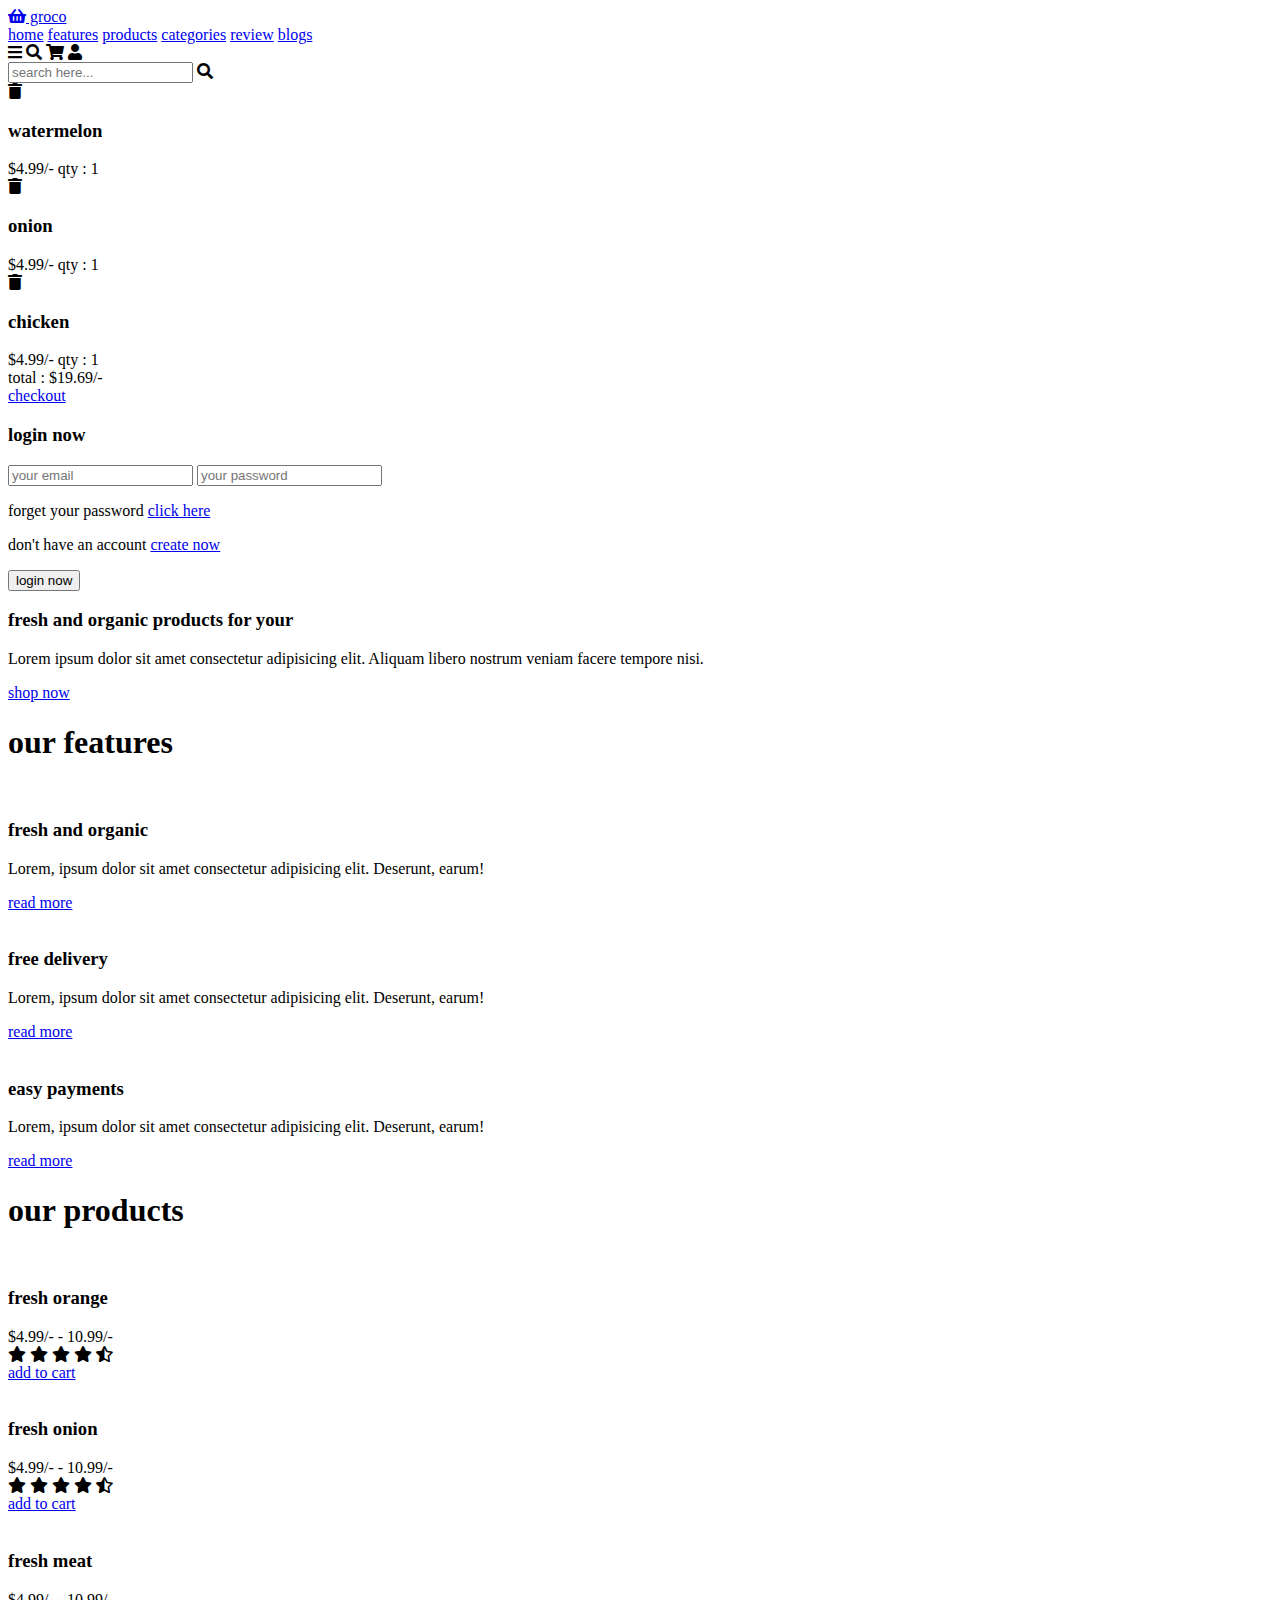
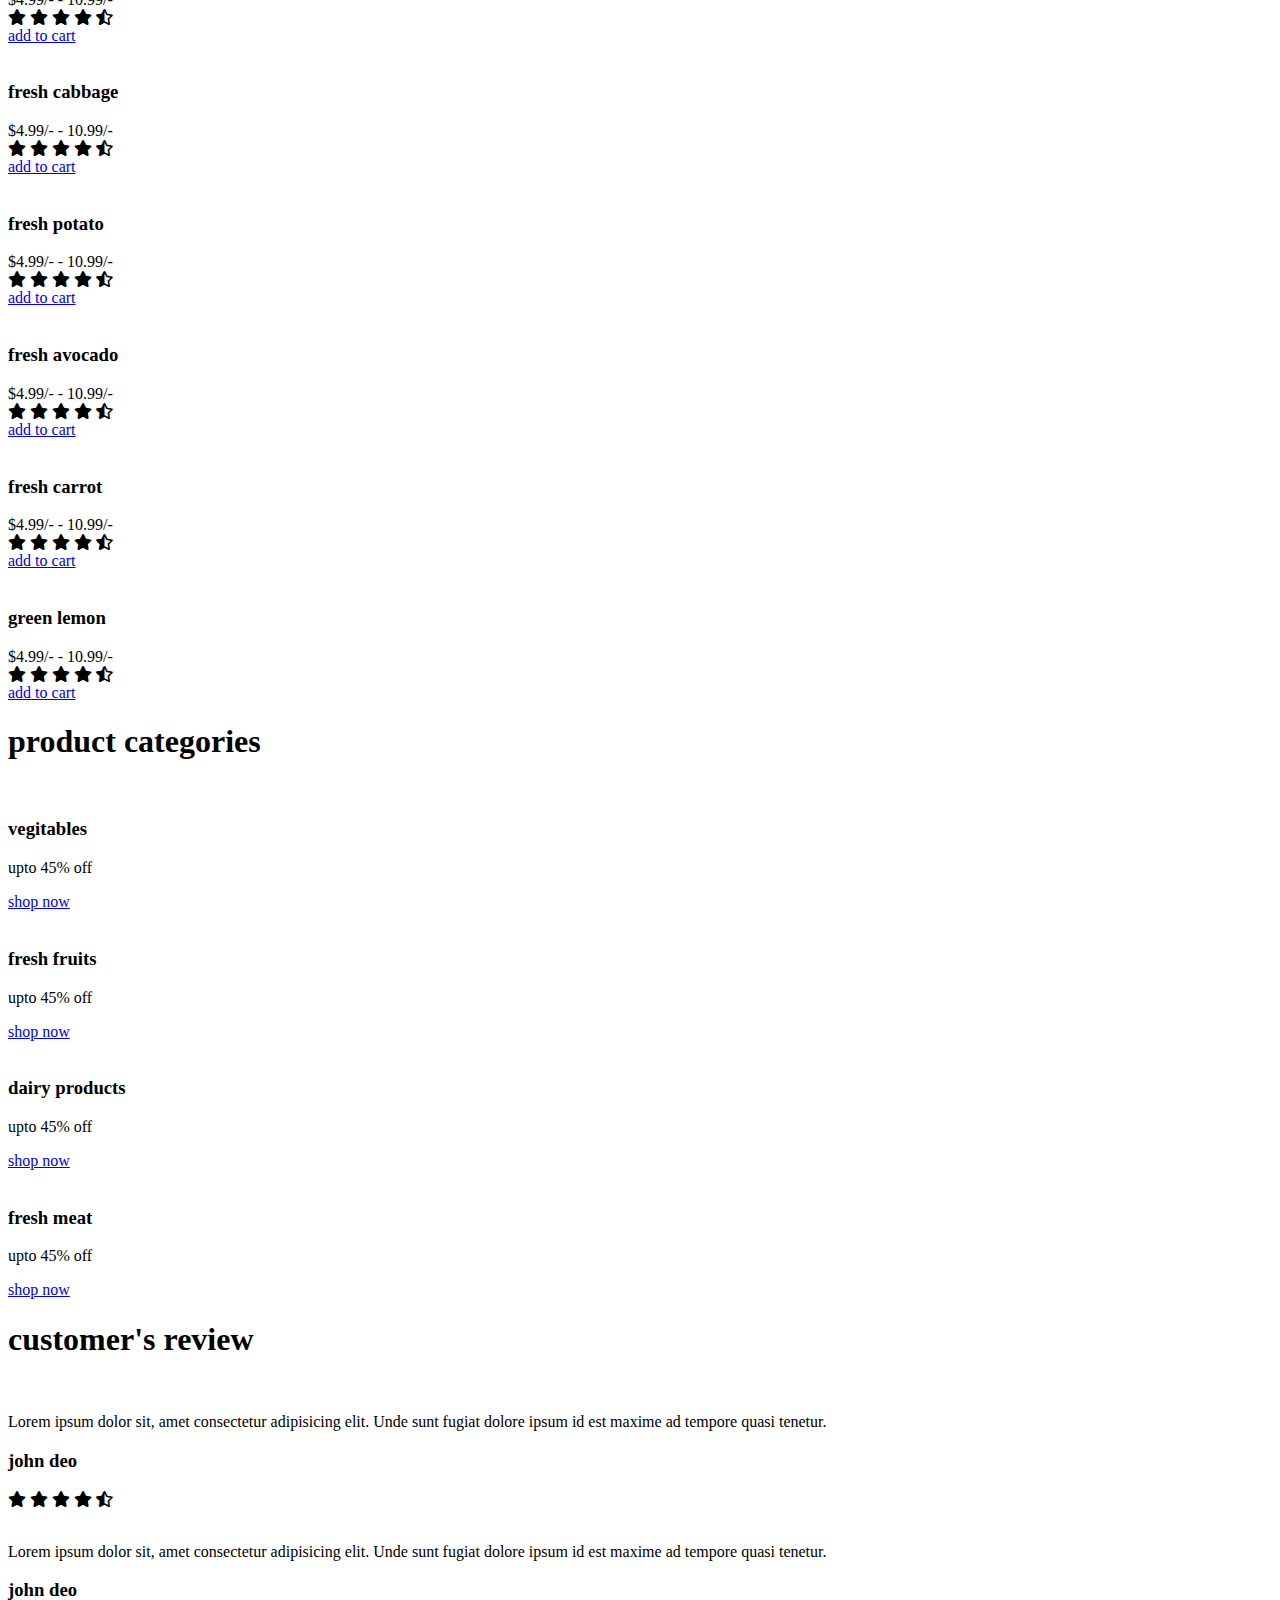
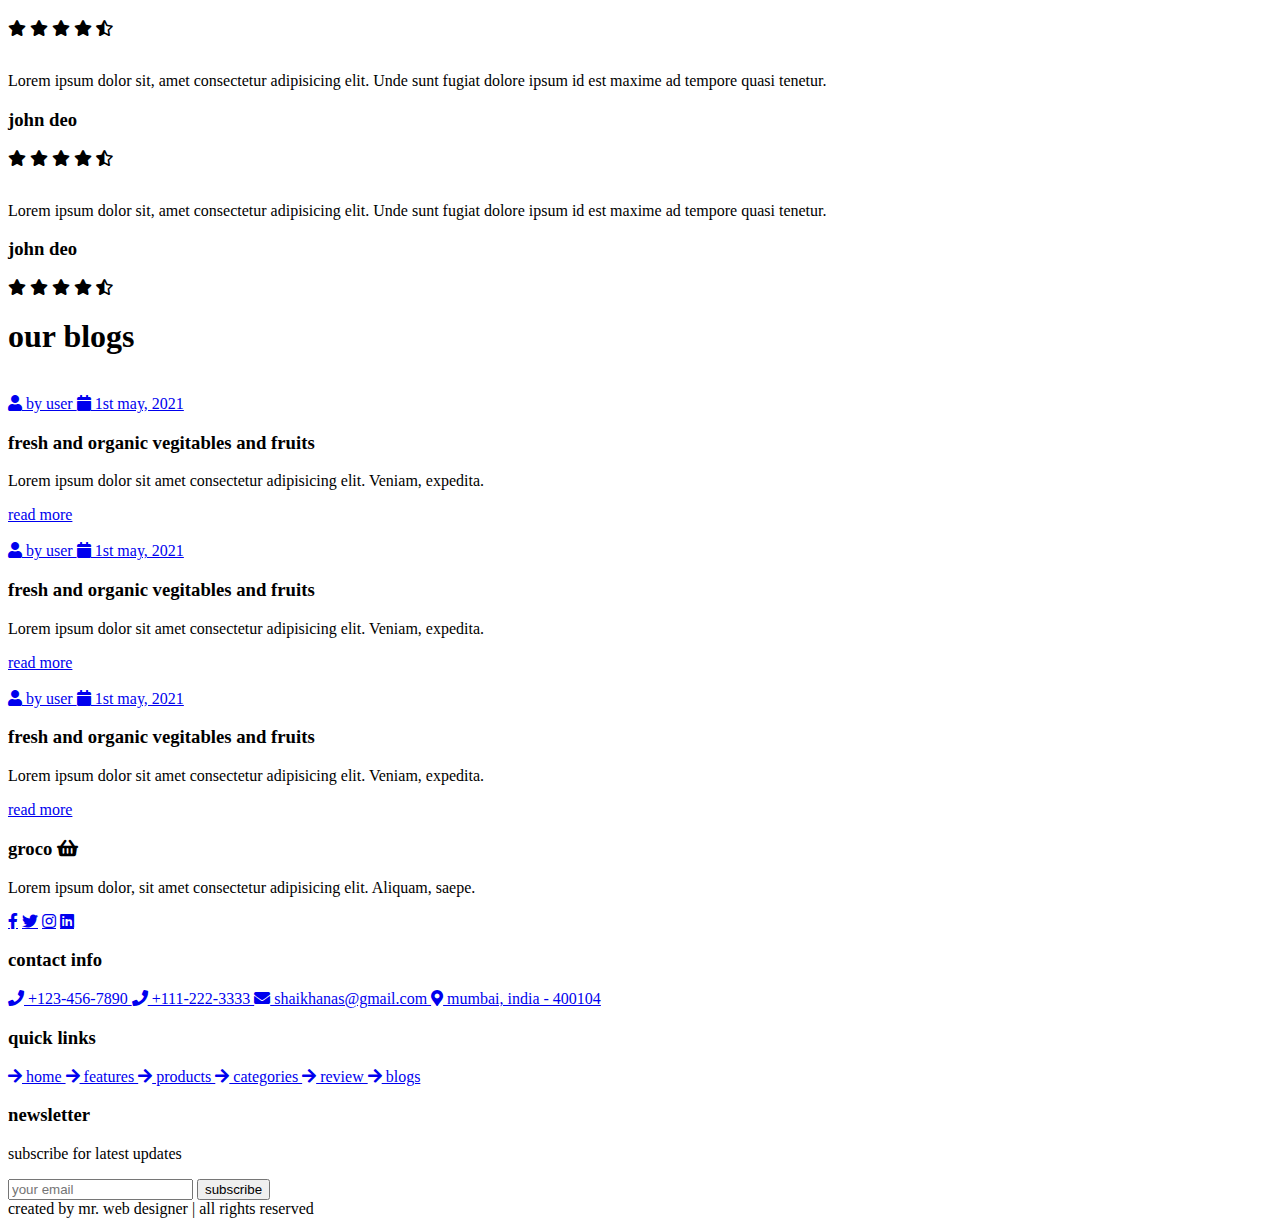
==== index1.html @ e9749a11 "Add files via upload" ====
<!DOCTYPE html>
<html lang="en">
<head>
    <meta charset="UTF-8">
    <meta http-equiv="X-UA-Compatible" content="IE=edge">
    <meta name="viewport" content="width=device-width, initial-scale=1.0">
    <title> Grocery Website Design </title>

    <link rel="stylesheet" href="https://unpkg.com/swiper@7/swiper-bundle.min.css" />

    <!-- font awesome cdn link  -->
    <link rel="stylesheet" href="https://cdnjs.cloudflare.com/ajax/libs/font-awesome/5.15.4/css/all.min.css">

    <!-- custom css file link  -->
    <link rel="stylesheet" href="css/style.css">

</head>
<body>
    
<!-- header section starts  -->

<header class="header">

    <a href="#" class="logo"> <i class="fas fa-shopping-basket"></i> groco </a>

    <nav class="navbar">
        <a href="#home">home</a>
        <a href="#features">features</a>
        <a href="#products">products</a>
        <a href="#categories">categories</a>
        <a href="#review">review</a>
        <a href="#blogs">blogs</a>
    </nav>

    <div class="icons">
        <div class="fas fa-bars" id="menu-btn"></div>
        <div class="fas fa-search" id="search-btn"></div>
        <div class="fas fa-shopping-cart" id="cart-btn"></div>
        <div class="fas fa-user" id="login-btn"></div>
    </div>

    <form action="" class="search-form">
        <input type="search" id="search-box" placeholder="search here...">
        <label for="search-box" class="fas fa-search"></label>
    </form>

    <div class="shopping-cart">
        <div class="box">
            <i class="fas fa-trash"></i>
            <img src="image/cart-img-1.png" alt="">
            <div class="content">
                <h3>watermelon</h3>
                <span class="price">$4.99/-</span>
                <span class="quantity">qty : 1</span>
            </div>
        </div>
        <div class="box">
            <i class="fas fa-trash"></i>
            <img src="image/cart-img-2.png" alt="">
            <div class="content">
                <h3>onion</h3>
                <span class="price">$4.99/-</span>
                <span class="quantity">qty : 1</span>
            </div>
        </div>
        <div class="box">
            <i class="fas fa-trash"></i>
            <img src="image/cart-img-3.png" alt="">
            <div class="content">
                <h3>chicken</h3>
                <span class="price">$4.99/-</span>
                <span class="quantity">qty : 1</span>
            </div>
        </div>
        <div class="total"> total : $19.69/- </div>
        <a href="#" class="btn">checkout</a>
    </div>

    <form action="" class="login-form">
        <h3>login now</h3>
        <input type="email" placeholder="your email" class="box">
        <input type="password" placeholder="your password" class="box">
        <p>forget your password <a href="#">click here</a></p>
        <p>don't have an account <a href="#">create now</a></p>
        <input type="submit" value="login now" class="btn">
    </form>

</header>

<!-- header section ends -->

<!-- home section starts  -->

<section class="home" id="home">

    <div class="content">
        <h3>fresh and <span>organic</span> products for your</h3>
        <p>Lorem ipsum dolor sit amet consectetur adipisicing elit. Aliquam libero nostrum veniam facere tempore nisi.</p>
        <a href="#" class="btn">shop now</a>
    </div>

</section>

<!-- home section ends -->

<!-- features section starts  -->

<section class="features" id="features">

    <h1 class="heading"> our <span>features</span> </h1>

    <div class="box-container">

        <div class="box">
            <img src="image/feature-img-1.png" alt="">
            <h3>fresh and organic</h3>
            <p>Lorem, ipsum dolor sit amet consectetur adipisicing elit. Deserunt, earum!</p>
            <a href="#" class="btn">read more</a>
        </div>

        <div class="box">
            <img src="image/feature-img-2.png" alt="">
            <h3>free delivery</h3>
            <p>Lorem, ipsum dolor sit amet consectetur adipisicing elit. Deserunt, earum!</p>
            <a href="#" class="btn">read more</a>
        </div>

        <div class="box">
            <img src="image/feature-img-3.png" alt="">
            <h3>easy payments</h3>
            <p>Lorem, ipsum dolor sit amet consectetur adipisicing elit. Deserunt, earum!</p>
            <a href="#" class="btn">read more</a>
        </div>

    </div>

</section>

<!-- features section ends -->

<!-- products section starts  -->

<section class="products" id="products">

    <h1 class="heading"> our <span>products</span> </h1>

    <div class="swiper product-slider">

        <div class="swiper-wrapper">

            <div class="swiper-slide box">
                <img src="image/product-1.png" alt="">
                <h3>fresh orange</h3>
                <div class="price"> $4.99/- - 10.99/- </div>
                <div class="stars">
                    <i class="fas fa-star"></i>
                    <i class="fas fa-star"></i>
                    <i class="fas fa-star"></i>
                    <i class="fas fa-star"></i>
                    <i class="fas fa-star-half-alt"></i>
                </div>
                <a href="#" class="btn">add to cart</a>
            </div>

            <div class="swiper-slide box">
                <img src="image/product-2.png" alt="">
                <h3>fresh onion</h3>
                <div class="price"> $4.99/- - 10.99/- </div>
                <div class="stars">
                    <i class="fas fa-star"></i>
                    <i class="fas fa-star"></i>
                    <i class="fas fa-star"></i>
                    <i class="fas fa-star"></i>
                    <i class="fas fa-star-half-alt"></i>
                </div>
                <a href="#" class="btn">add to cart</a>
            </div>

            <div class="swiper-slide box">
                <img src="image/product-3.png" alt="">
                <h3>fresh meat</h3>
                <div class="price"> $4.99/- - 10.99/- </div>
                <div class="stars">
                    <i class="fas fa-star"></i>
                    <i class="fas fa-star"></i>
                    <i class="fas fa-star"></i>
                    <i class="fas fa-star"></i>
                    <i class="fas fa-star-half-alt"></i>
                </div>
                <a href="#" class="btn">add to cart</a>
            </div>

            <div class="swiper-slide box">
                <img src="image/product-4.png" alt="">
                <h3>fresh cabbage</h3>
                <div class="price"> $4.99/- - 10.99/- </div>
                <div class="stars">
                    <i class="fas fa-star"></i>
                    <i class="fas fa-star"></i>
                    <i class="fas fa-star"></i>
                    <i class="fas fa-star"></i>
                    <i class="fas fa-star-half-alt"></i>
                </div>
                <a href="#" class="btn">add to cart</a>
            </div>

        </div>

    </div>

    <div class="swiper product-slider">

        <div class="swiper-wrapper">

            <div class="swiper-slide box">
                <img src="image/product-5.png" alt="">
                <h3>fresh potato</h3>
                <div class="price"> $4.99/- - 10.99/- </div>
                <div class="stars">
                    <i class="fas fa-star"></i>
                    <i class="fas fa-star"></i>
                    <i class="fas fa-star"></i>
                    <i class="fas fa-star"></i>
                    <i class="fas fa-star-half-alt"></i>
                </div>
                <a href="#" class="btn">add to cart</a>
            </div>

            <div class="swiper-slide box">
                <img src="image/product-6.png" alt="">
                <h3>fresh avocado</h3>
                <div class="price"> $4.99/- - 10.99/- </div>
                <div class="stars">
                    <i class="fas fa-star"></i>
                    <i class="fas fa-star"></i>
                    <i class="fas fa-star"></i>
                    <i class="fas fa-star"></i>
                    <i class="fas fa-star-half-alt"></i>
                </div>
                <a href="#" class="btn">add to cart</a>
            </div>

            <div class="swiper-slide box">
                <img src="image/product-7.png" alt="">
                <h3>fresh carrot</h3>
                <div class="price"> $4.99/- - 10.99/- </div>
                <div class="stars">
                    <i class="fas fa-star"></i>
                    <i class="fas fa-star"></i>
                    <i class="fas fa-star"></i>
                    <i class="fas fa-star"></i>
                    <i class="fas fa-star-half-alt"></i>
                </div>
                <a href="#" class="btn">add to cart</a>
            </div>

            <div class="swiper-slide box">
                <img src="image/product-8.png" alt="">
                <h3>green lemon</h3>
                <div class="price"> $4.99/- - 10.99/- </div>
                <div class="stars">
                    <i class="fas fa-star"></i>
                    <i class="fas fa-star"></i>
                    <i class="fas fa-star"></i>
                    <i class="fas fa-star"></i>
                    <i class="fas fa-star-half-alt"></i>
                </div>
                <a href="#" class="btn">add to cart</a>
            </div>

        </div>

    </div>


</section>

<!-- products section ends -->

<!-- categories section starts  -->

<section class="categories" id="categories">

    <h1 class="heading"> product <span>categories</span> </h1>

    <div class="box-container">

        <div class="box">
            <img src="image/cat-1.png" alt="">
            <h3>vegitables</h3>
            <p>upto 45% off</p>
            <a href="#" class="btn">shop now</a>
        </div>

        <div class="box">
            <img src="image/cat-2.png" alt="">
            <h3>fresh fruits</h3>
            <p>upto 45% off</p>
            <a href="#" class="btn">shop now</a>
        </div>

        <div class="box">
            <img src="image/cat-3.png" alt="">
            <h3>dairy products</h3>
            <p>upto 45% off</p>
            <a href="#" class="btn">shop now</a>
        </div>

        <div class="box">
            <img src="image/cat-4.png" alt="">
            <h3>fresh meat</h3>
            <p>upto 45% off</p>
            <a href="#" class="btn">shop now</a>
        </div>

    </div>

</section>

<!-- categories section ends -->

<!-- review section starts  -->

<section class="review" id="review">

    <h1 class="heading"> customer's <span>review</span> </h1>

    <div class="swiper review-slider">

        <div class="swiper-wrapper">

            <div class="swiper-slide box">
                <img src="image/pic-1.png" alt="">
                <p>Lorem ipsum dolor sit, amet consectetur adipisicing elit. Unde sunt fugiat dolore ipsum id est maxime ad tempore quasi tenetur.</p>
                <h3>john deo</h3>
                <div class="stars">
                    <i class="fas fa-star"></i>
                    <i class="fas fa-star"></i>
                    <i class="fas fa-star"></i>
                    <i class="fas fa-star"></i>
                    <i class="fas fa-star-half-alt"></i>
                </div>
            </div>

            <div class="swiper-slide box">
                <img src="image/pic-2.png" alt="">
                <p>Lorem ipsum dolor sit, amet consectetur adipisicing elit. Unde sunt fugiat dolore ipsum id est maxime ad tempore quasi tenetur.</p>
                <h3>john deo</h3>
                <div class="stars">
                    <i class="fas fa-star"></i>
                    <i class="fas fa-star"></i>
                    <i class="fas fa-star"></i>
                    <i class="fas fa-star"></i>
                    <i class="fas fa-star-half-alt"></i>
                </div>
            </div>

            <div class="swiper-slide box">
                <img src="image/pic-3.png" alt="">
                <p>Lorem ipsum dolor sit, amet consectetur adipisicing elit. Unde sunt fugiat dolore ipsum id est maxime ad tempore quasi tenetur.</p>
                <h3>john deo</h3>
                <div class="stars">
                    <i class="fas fa-star"></i>
                    <i class="fas fa-star"></i>
                    <i class="fas fa-star"></i>
                    <i class="fas fa-star"></i>
                    <i class="fas fa-star-half-alt"></i>
                </div>
            </div>

            <div class="swiper-slide box">
                <img src="image/pic-4.png" alt="">
                <p>Lorem ipsum dolor sit, amet consectetur adipisicing elit. Unde sunt fugiat dolore ipsum id est maxime ad tempore quasi tenetur.</p>
                <h3>john deo</h3>
                <div class="stars">
                    <i class="fas fa-star"></i>
                    <i class="fas fa-star"></i>
                    <i class="fas fa-star"></i>
                    <i class="fas fa-star"></i>
                    <i class="fas fa-star-half-alt"></i>
                </div>
            </div>

        </div>

    </div>

</section>

<!-- review section ends -->

<!-- blogs section starts  -->

<section class="blogs" id="blogs">

    <h1 class="heading"> our <span>blogs</span> </h1>

    <div class="box-container">

        <div class="box">
            <img src="image/blog-1.jpg" alt="">
            <div class="content">
                <div class="icons">
                    <a href="#"> <i class="fas fa-user"></i> by user </a>
                    <a href="#"> <i class="fas fa-calendar"></i> 1st may, 2021 </a>
                </div>
                <h3>fresh and organic vegitables and fruits</h3>
                <p>Lorem ipsum dolor sit amet consectetur adipisicing elit. Veniam, expedita.</p>
                <a href="#" class="btn">read more</a>
            </div>
        </div>

        <div class="box">
            <img src="image/blog-2.jpg" alt="">
            <div class="content">
                <div class="icons">
                    <a href="#"> <i class="fas fa-user"></i> by user </a>
                    <a href="#"> <i class="fas fa-calendar"></i> 1st may, 2021 </a>
                </div>
                <h3>fresh and organic vegitables and fruits</h3>
                <p>Lorem ipsum dolor sit amet consectetur adipisicing elit. Veniam, expedita.</p>
                <a href="#" class="btn">read more</a>
            </div>
        </div>

        <div class="box">
            <img src="image/blog-3.jpg" alt="">
            <div class="content">
                <div class="icons">
                    <a href="#"> <i class="fas fa-user"></i> by user </a>
                    <a href="#"> <i class="fas fa-calendar"></i> 1st may, 2021 </a>
                </div>
                <h3>fresh and organic vegitables and fruits</h3>
                <p>Lorem ipsum dolor sit amet consectetur adipisicing elit. Veniam, expedita.</p>
                <a href="#" class="btn">read more</a>
            </div>
        </div>

    </div>

</section>

<!-- blogs section ends -->

<!-- footer section starts  -->

<section class="footer">

    <div class="box-container">

        <div class="box">
            <h3> groco <i class="fas fa-shopping-basket"></i> </h3>
            <p>Lorem ipsum dolor, sit amet consectetur adipisicing elit. Aliquam, saepe.</p>
            <div class="share">
                <a href="#" class="fab fa-facebook-f"></a>
                <a href="#" class="fab fa-twitter"></a>
                <a href="#" class="fab fa-instagram"></a>
                <a href="#" class="fab fa-linkedin"></a>
            </div>
        </div>

        <div class="box">
            <h3>contact info</h3>
            <a href="#" class="links"> <i class="fas fa-phone"></i> +123-456-7890 </a>
            <a href="#" class="links"> <i class="fas fa-phone"></i> +111-222-3333 </a>
            <a href="#" class="links"> <i class="fas fa-envelope"></i> shaikhanas@gmail.com </a>
            <a href="#" class="links"> <i class="fas fa-map-marker-alt"></i> mumbai, india - 400104 </a>
        </div>

        <div class="box">
            <h3>quick links</h3>
            <a href="#" class="links"> <i class="fas fa-arrow-right"></i> home </a>
            <a href="#" class="links"> <i class="fas fa-arrow-right"></i> features </a>
            <a href="#" class="links"> <i class="fas fa-arrow-right"></i> products </a>
            <a href="#" class="links"> <i class="fas fa-arrow-right"></i> categories </a>
            <a href="#" class="links"> <i class="fas fa-arrow-right"></i> review </a>
            <a href="#" class="links"> <i class="fas fa-arrow-right"></i> blogs </a>
        </div>

        <div class="box">
            <h3>newsletter</h3>
            <p>subscribe for latest updates</p>
            <input type="email" placeholder="your email" class="email">
            <input type="submit" value="subscribe" class="btn">
            <img src="image/payment.png" class="payment-img" alt="">
        </div>

    </div>

    <div class="credit"> created by <span> mr. web designer </span> | all rights reserved </div>

</section>

<!-- footer section ends -->















<script src="https://unpkg.com/swiper@7/swiper-bundle.min.js"></script>

<!-- custom js file link  -->
<script src="js/script.js"></script>

</body>
</html>
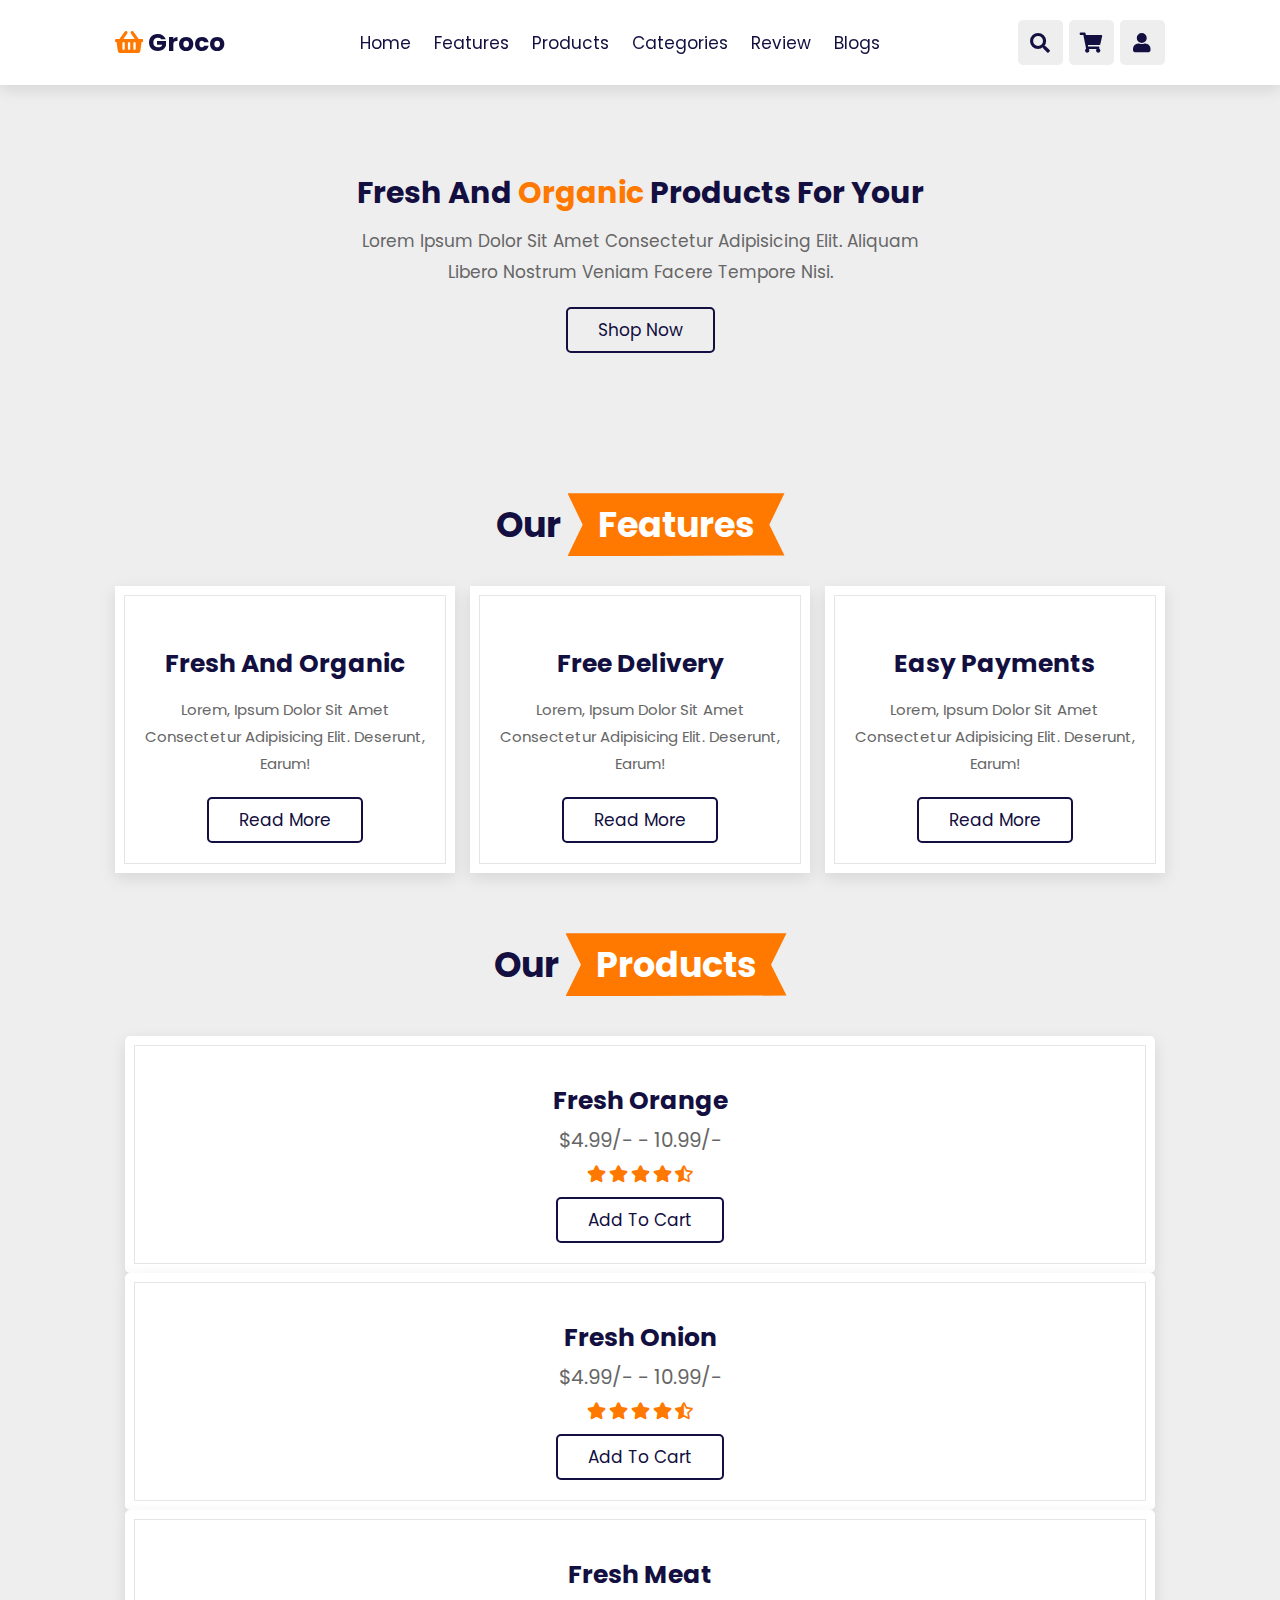
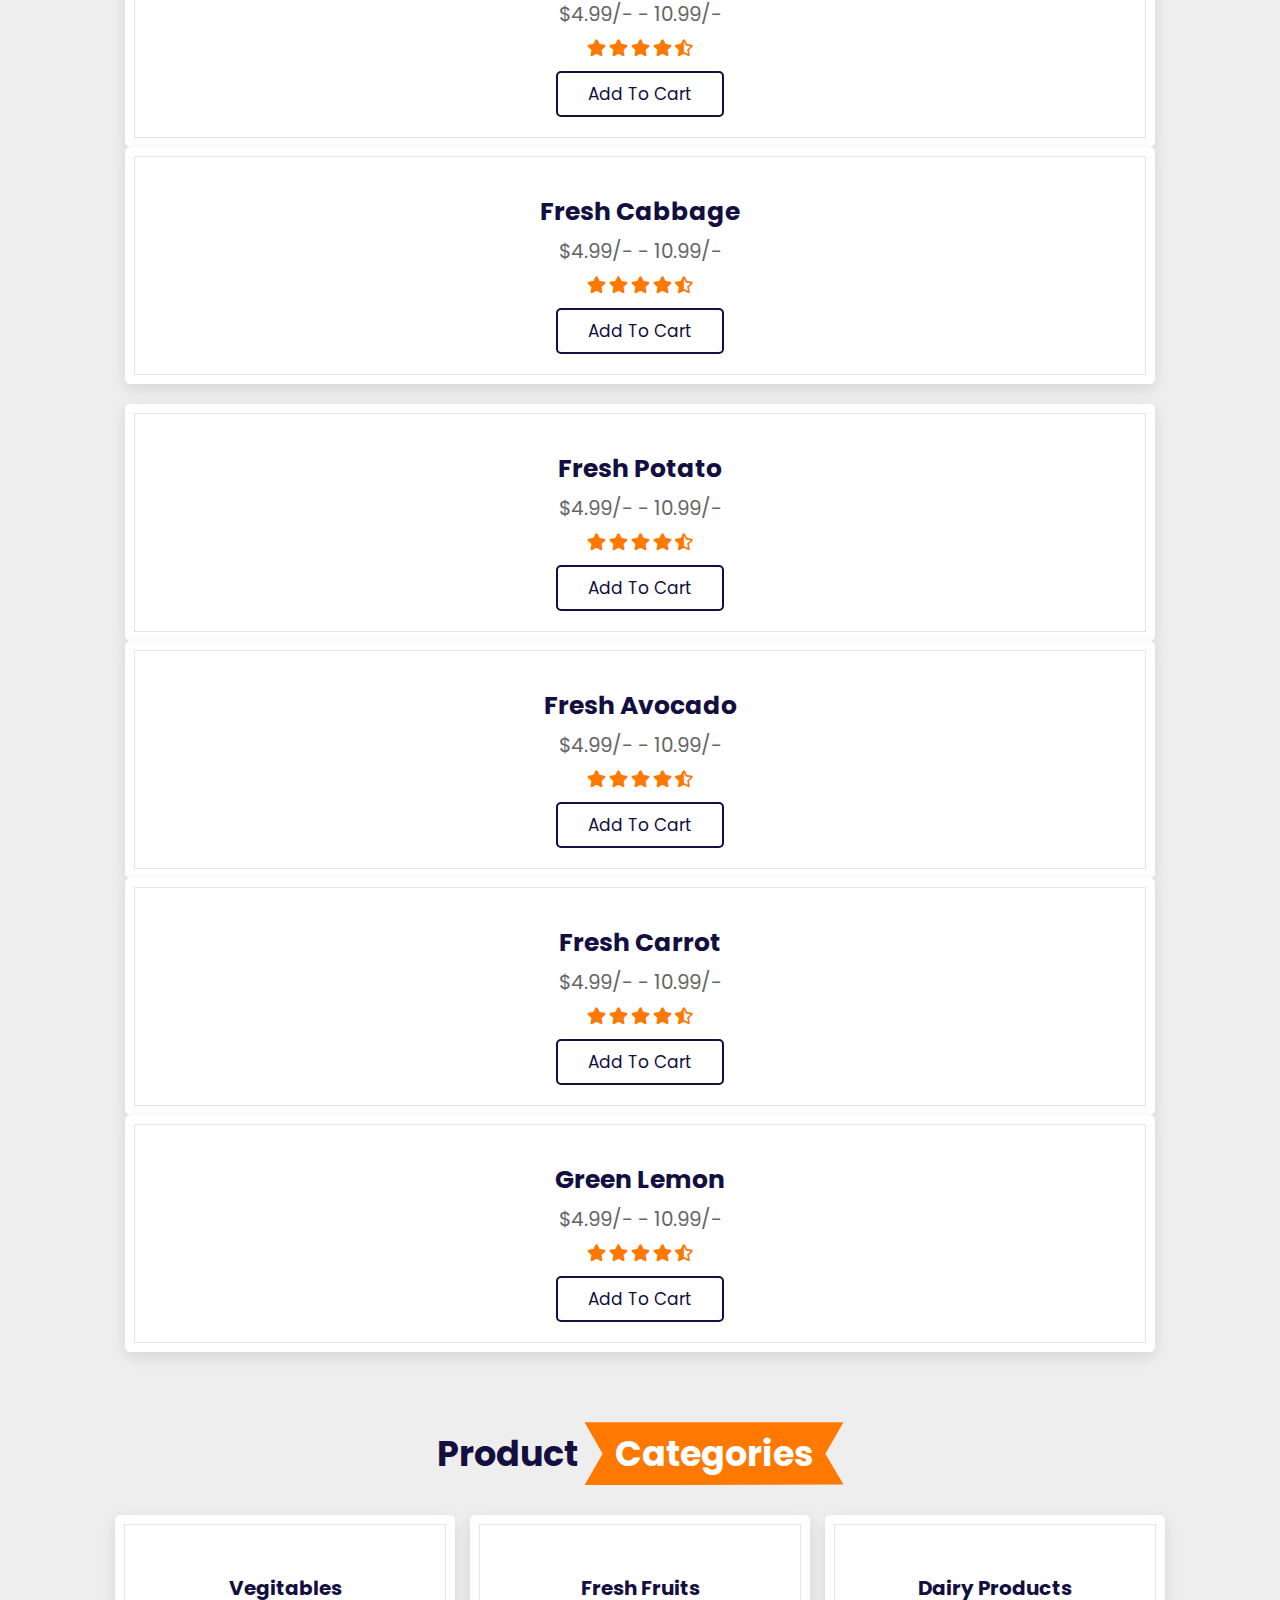
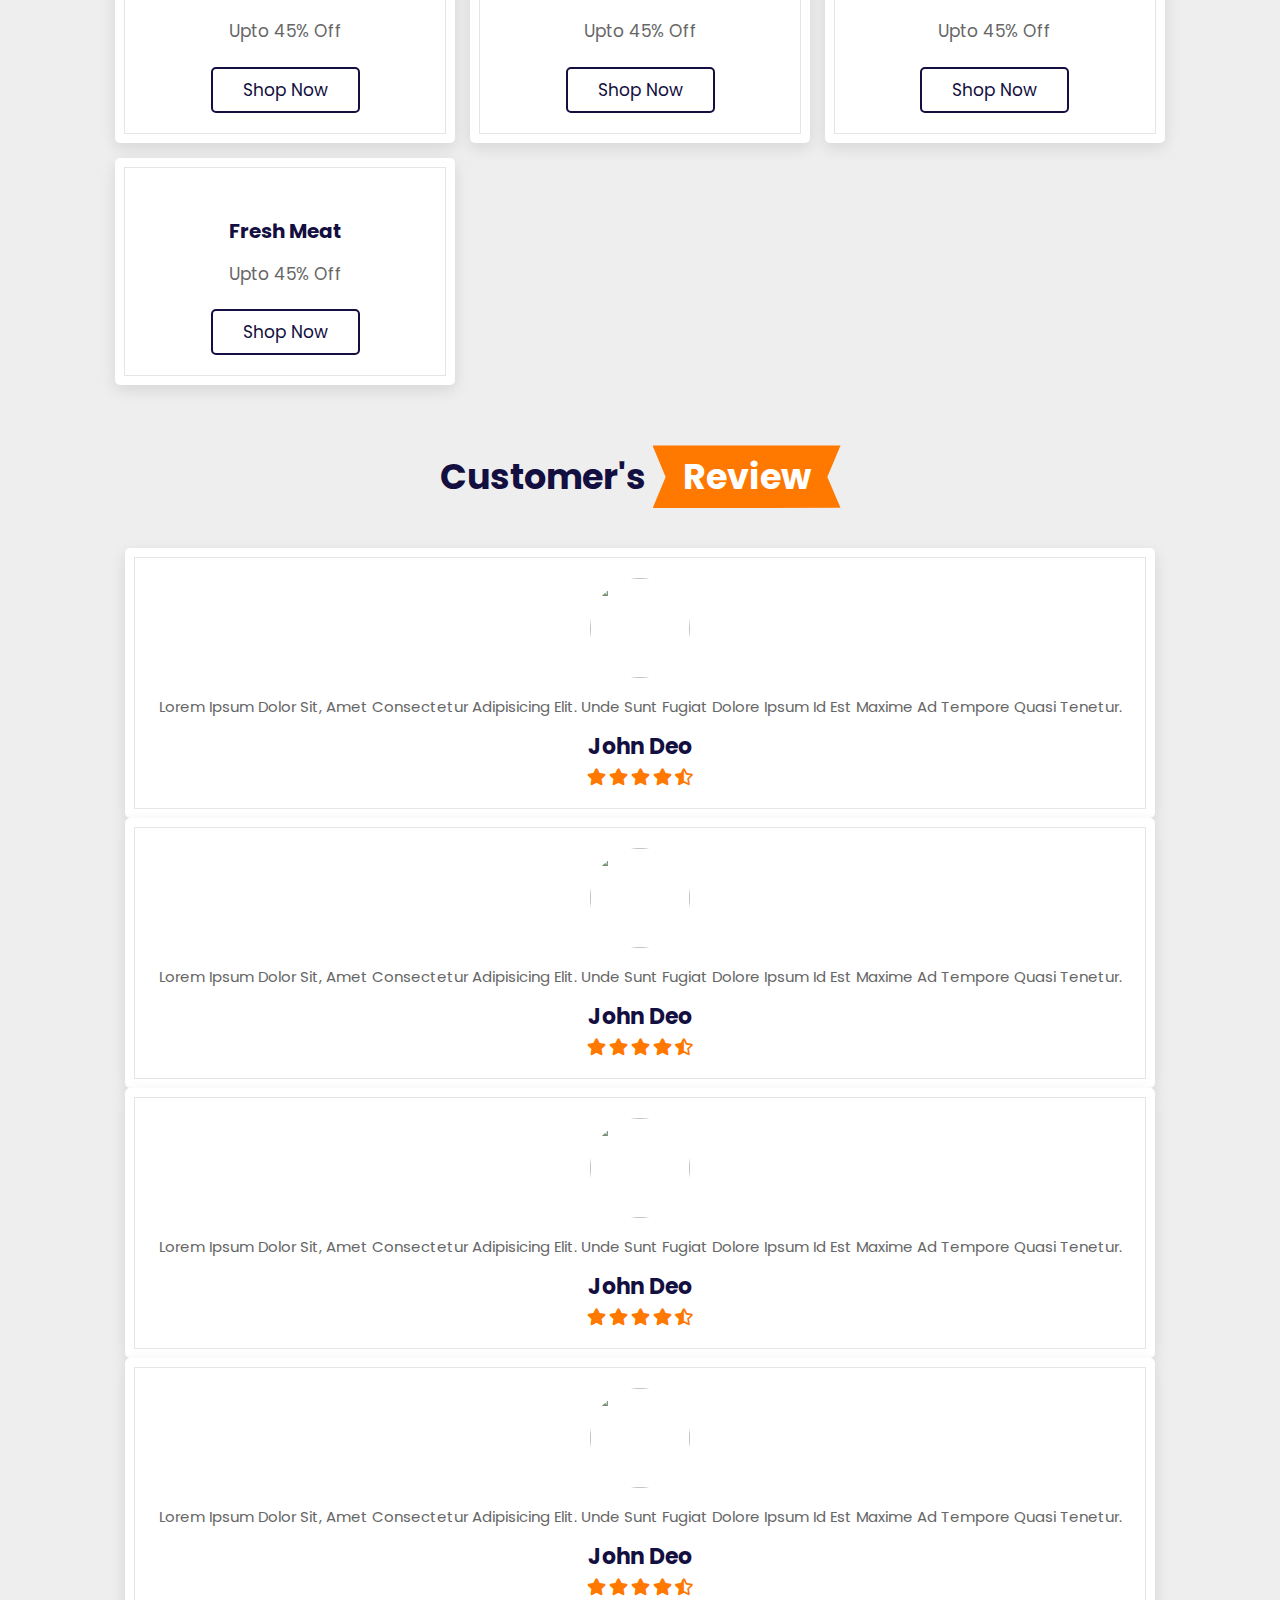
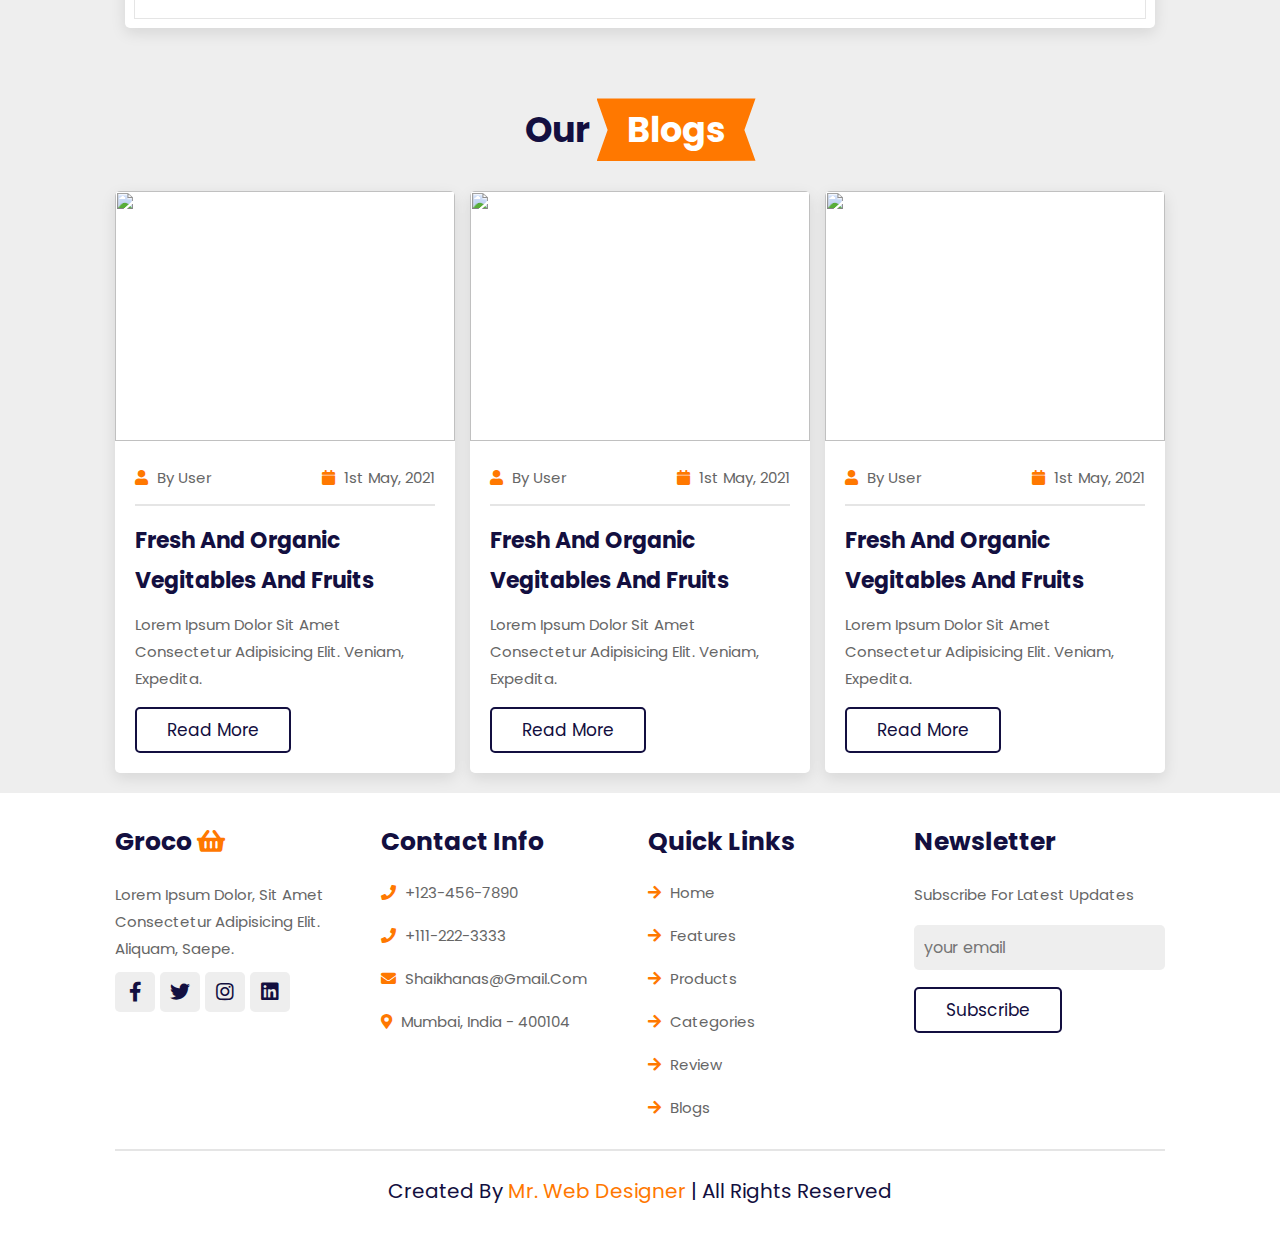
==== commit 8a170b3b: "Update index1.html" ====
--- a/index1.html
+++ b/index1.html
@@ -12,7 +12,7 @@
     <link rel="stylesheet" href="https://cdnjs.cloudflare.com/ajax/libs/font-awesome/5.15.4/css/all.min.css">
 
     <!-- custom css file link  -->
-    <link rel="stylesheet" href="css/style.css">
+    <link rel="stylesheet" href="style.css">
 
 </head>
 <body>
@@ -510,7 +510,7 @@
 <script src="https://unpkg.com/swiper@7/swiper-bundle.min.js"></script>
 
 <!-- custom js file link  -->
-<script src="js/script.js"></script>
+<script src="script.js"></script>
 
 </body>
-</html>+</html>
--- a/style.css
+++ b/style.css
@@ -0,0 +1,705 @@
+@import url('https://fonts.googleapis.com/css2?family=Poppins:wght@100;300;400;500;600&display=swap');
+
+:root{
+    --orange:#ff7800;
+    --black:#130f40;
+    --light-color:#666;
+    --box-shadow:0 .5rem 1.5rem rgba(0,0,0,.1);
+    --border:.2rem solid rgba(0,0,0,.1);
+    --outline:.1rem solid rgba(0,0,0,.1);
+    --outline-hover:.2rem solid var(--black);
+}
+
+*{
+    font-family: 'Poppins', sans-serif;
+    margin:0; padding:0;
+    box-sizing: border-box;
+    outline: none; border:none;
+    text-decoration: none;
+    text-transform: capitalize;
+    transition: all .2s linear;
+}
+
+html{
+    font-size: 62.5%;
+    overflow-x: hidden;
+    scroll-behavior: smooth;
+    scroll-padding-top: 7rem;
+}
+
+body{
+    background:#eee;
+}
+
+section{
+    padding:2rem 9%;
+}
+
+.heading{
+    text-align: center;
+    padding:2rem 0;
+    padding-bottom: 3rem;
+    font-size: 3.5rem;
+    color:var(--black);
+}
+
+.heading span{
+    background: var(--orange);
+    color:#fff;
+    display: inline-block;
+    padding:.5rem 3rem;
+    clip-path: polygon(100% 0, 93% 50%, 100% 99%, 0% 100%, 7% 50%, 0% 0%);
+}
+
+.btn{
+    margin-top: 1rem;
+    display: inline-block;
+    padding:.8rem 3rem;
+    font-size: 1.7rem;
+    border-radius: .5rem;
+    border:.2rem solid var(--black);
+    color:var(--black);
+    cursor: pointer;
+    background: none;
+}
+
+.btn:hover{
+    background: var(--orange);
+    color:#fff;
+}
+
+.header{
+    position: fixed;
+    top:0; left:0; right: 0;
+    z-index: 1000;
+    display: flex;
+    align-items: center;
+    justify-content: space-between;
+    padding:2rem 9%;
+    background:#fff;
+    box-shadow: var(--box-shadow);
+}
+
+.header .logo{
+    font-size: 2.5rem;
+    font-weight: bolder;
+    color:var(--black);
+}
+
+.header .logo i{
+    color:var(--orange);
+}
+
+.header .navbar a{
+    font-size: 1.7rem;
+    margin:0 1rem;
+    color:var(--black);
+}
+
+.header .navbar a:hover{
+    color:var(--orange);
+}
+
+.header .icons div{
+    height: 4.5rem;
+    width: 4.5rem;
+    line-height: 4.5rem;
+    border-radius: .5rem;
+    background: #eee;
+    color:var(--black);
+    font-size: 2rem;
+    margin-left: .3rem;
+    cursor: pointer;
+    text-align: center;
+}
+
+.header .icons div:hover{
+    background: var(--orange);
+    color:#fff;
+}
+
+#menu-btn{
+    display: none;
+}
+
+.header .search-form{
+    position: absolute;
+    top:110%; right:-110%;
+    width: 50rem;
+    height:5rem;
+    background: #fff;
+    border-radius: .5rem;
+    overflow: hidden;
+    display: flex;
+    align-items: center;
+    box-shadow: var(--box-shadow);
+}
+
+.header .search-form.active{
+    right:2rem;
+    transition: .4s linear;
+}
+
+.header .search-form input{
+    height:100%;
+    width:100%;
+    background: none;
+    text-transform: none;
+    font-size: 1.6rem;
+    color:var(--black);
+    padding:0 1.5rem;
+}
+
+.header .search-form label{
+    font-size: 2.2rem;
+    padding-right: 1.5rem;
+    color:var(--black);
+    cursor: pointer;
+}
+
+.header .search-form label:hover{
+    color:var(--orange);
+}
+
+.header .shopping-cart{
+    position: absolute;
+    top:110%; right:-110%;
+    padding:1rem;
+    border-radius: .5rem;
+    box-shadow: var(--box-shadow);
+    width:35rem;
+    background: #fff;
+}
+
+.header .shopping-cart.active{
+    right:2rem;
+    transition: .4s linear;
+}
+
+.header .shopping-cart .box{
+    display: flex;
+    align-items: center;
+    gap:1rem;
+    position: relative;
+    margin:1rem 0;
+}
+
+.header .shopping-cart .box img{
+    height:10rem;
+}
+
+.header .shopping-cart .box .fa-trash{
+    font-size: 2rem;
+    position: absolute;
+    top:50%; right:2rem;
+    cursor: pointer;
+    color:var(--light-color);
+    transform: translateY(-50%);
+}
+
+.header .shopping-cart .box .fa-trash:hover{
+    color:var(--orange);
+}
+
+.header .shopping-cart .box .content h3{
+    color:var(--black);
+    font-size: 1.7rem;
+    padding-bottom: 1rem;
+}
+
+.header .shopping-cart .box .content span{
+    color:var(--light-color);
+    font-size: 1.6rem;
+}
+
+.header .shopping-cart .box .content .quantity{
+    padding-left: 1rem;
+}
+
+.header .shopping-cart .total{
+    font-size: 2.5rem;
+    padding:1rem 0;
+    text-align: center;
+    color:var(--black);
+}
+
+.header .shopping-cart .btn{
+    display: block;
+    text-align: center;
+    margin:1rem;
+}
+
+.header .login-form{
+    position: absolute;
+    top:110%; right:-110%;
+    width:35rem;
+    box-shadow: var(--box-shadow);
+    padding:2rem;
+    border-radius: .5rem;
+    background: #fff;
+    text-align: center;
+}
+
+.header .login-form.active{
+    right:2rem;
+    transition: .4s linear;
+}
+
+.header .login-form h3{
+    font-size: 2.5rem;
+    text-transform: uppercase;
+    color: var(--black);
+}
+
+.header .login-form .box{
+    width: 100%;
+    margin:.7rem 0;
+    background:#eee;
+    border-radius: .5rem;
+    padding:1rem;
+    font-size: 1.6rem;
+    color:var(--black);
+    text-transform: none;
+}
+
+.header .login-form p{
+    font-size: 1.4rem;
+    padding:.5rem 0;
+    color:var(--light-color);
+}
+
+.header .login-form p a{
+    color:var(--orange);
+    text-decoration: underline;
+}
+
+.home{
+    display: flex;
+    align-items: center;
+    justify-content: center;
+    background: url(../image/banner-bg.webp) no-repeat;
+    background-position: center;
+    background-size: cover;
+    padding-top: 17rem;
+    padding-bottom: 10rem;
+}
+
+.home .content{
+    text-align: center;
+    width:60rem;
+}
+
+.home .content h3{
+    color:var(--black);
+    font-size: 3rem;
+}
+
+.home .content h3 span{
+    color:var(--orange);
+}
+
+.home .content p{
+    color:var(--light-color);
+    font-size: 1.7rem;
+    padding:1rem 0;
+    line-height: 1.8;
+}
+
+.features .box-container{
+    display: grid;
+    grid-template-columns: repeat(auto-fit, minmax(30rem, 1fr));
+    gap:1.5rem;
+}
+
+.features .box-container .box{
+    padding:3rem 2rem;
+    background: #fff;
+    outline: var(--outline);
+    outline-offset: -1rem;
+    text-align: center;
+    box-shadow: var(--box-shadow);
+}
+
+.features .box-container .box:hover{
+    outline: var(--outline-hover);
+    outline-offset: 0rem;
+}
+
+.features .box-container .box img{
+    margin:1rem 0;
+    height: 15rem;
+}
+
+.features .box-container .box h3{
+    font-size: 2.5rem;
+    line-height: 1.8;
+    color:var(--black);
+}
+
+.features .box-container .box p{
+    font-size: 1.5rem;
+    line-height: 1.8;
+    color:var(--light-color);
+    padding:1rem 0;
+}
+
+.products .product-slider{
+    padding:1rem;
+}
+
+.products .product-slider:first-child{
+    margin-bottom: 2rem;
+}
+
+.products .product-slider .box{
+    background: #fff;
+    border-radius: .5rem;
+    text-align: center;
+    padding:3rem 2rem;
+    outline-offset: -1rem;
+    outline: var(--outline);
+    box-shadow: var(--box-shadow);
+    transition: .2s linear;
+}
+
+.products .product-slider .box:hover{
+    outline-offset: 0rem;
+    outline: var(--outline-hover);
+}
+
+.products .product-slider .box img{
+    height:20rem;
+}
+
+.products .product-slider .box h3{
+    font-size: 2.5rem;
+    color:var(--black);
+}
+
+.products .product-slider .box .price{
+    font-size: 2rem;
+    color:var(--light-color);
+    padding:.5rem 0;
+}
+
+.products .product-slider .box .stars i{
+    font-size: 1.7rem;
+    color:var(--orange);
+    padding:.5rem 0;
+}
+
+.categories .box-container{
+    display: grid;
+    grid-template-columns: repeat(auto-fit, minmax(26rem, 1fr));
+    gap:1.5rem;
+}
+
+.categories .box-container .box{
+    padding:3rem 2rem;
+    border-radius: .5rem;
+    background:#fff;
+    box-shadow: var(--box-shadow);
+    outline:var(--outline);
+    outline-offset: -1rem;
+    text-align: center;
+}
+
+.categories .box-container .box:hover{
+    outline:var(--outline-hover);
+    outline-offset: 0rem;
+}
+
+.categories .box-container .box img{
+    margin:1rem 0;
+    height:15rem;
+}
+
+.categories .box-container .box h3{
+   font-size: 2rem;
+   color:var(--black);
+   line-height: 1.8;
+}
+
+.categories .box-container .box p{
+    font-size: 1.7rem;
+    color:var(--light-color);
+    line-height: 1.8;
+    padding:1rem 0;
+}
+
+.review .review-slider{
+    padding:1rem;
+}
+
+.review .review-slider .box{
+    background: #fff;
+    border-radius: .5rem;
+    text-align: center;
+    padding:3rem 2rem;
+    outline-offset: -1rem;
+    outline: var(--outline);
+    box-shadow: var(--box-shadow);
+    transition: .2s linear;
+}
+
+.review .review-slider .box:hover{
+    outline:var(--outline-hover);
+    outline-offset: 0rem;
+}
+
+.review .review-slider .box img{
+    height:10rem;
+    width:10rem;
+    border-radius: 50%;
+}
+
+.review .review-slider .box p{
+    padding:1rem 0;
+    line-height: 1.8;
+    color:var(--light-color);
+    font-size: 1.5rem;
+}
+
+.review .review-slider .box h3{
+    padding-bottom: .5rem;
+    color:var(--black);
+    font-size: 2.2rem;
+}
+
+.review .review-slider .box .stars i{
+    color:var(--orange);
+    font-size: 1.7rem;
+}
+
+.blogs .box-container{
+    display: grid;
+    grid-template-columns: repeat(auto-fit, minmax(30rem, 1fr));
+    gap:1.5rem;
+}
+
+.blogs .box-container .box{
+    overflow: hidden;
+    border-radius: .5rem;
+    box-shadow: var(--box-shadow);
+    background:#fff;
+}
+
+.blogs .box-container .box img{
+    height:25rem;
+    width:100%;
+    object-fit: cover;
+}
+
+.blogs .box-container .box .content{
+    padding:2rem;
+}
+
+.blogs .box-container .box .content .icons{
+    display: flex;
+    align-items: center;
+    justify-content: space-between;
+    padding-bottom: 1.5rem;
+    margin-bottom: 1rem;
+    border-bottom: var(--border);
+}
+
+.blogs .box-container .box .content .icons a{
+    color:var(--light-color);
+    font-size: 1.5rem;
+}
+
+.blogs .box-container .box .content .icons a:hover{
+    color:var(--black);
+}
+
+.blogs .box-container .box .content .icons a i{
+    color:var(--orange);
+    padding-right: .5rem;
+}
+
+.blogs .box-container .box .content h3{
+    line-height: 1.8;
+    color:var(--black);
+    font-size: 2.2rem;
+    padding:.5rem 0;
+}
+
+.blogs .box-container .box .content p{
+    line-height: 1.8;
+    color:var(--light-color);
+    font-size: 1.5rem;
+    padding:.5rem 0;
+}
+
+.footer{
+    background: #fff;
+}
+
+.footer .box-container{
+    display: grid;
+    grid-template-columns: repeat(auto-fit, minmax(25rem, 1fr));
+    gap:1.5rem;
+}
+
+.footer .box-container .box h3{
+    font-size: 2.5rem;
+    color:var(--black);
+    padding:1rem 0;
+}
+
+.footer .box-container .box h3 i{
+    color:var(--orange);
+}
+
+.footer .box-container .box .links{
+    display: block;
+    font-size: 1.5rem;
+    color:var(--light-color);
+    padding:1rem 0;
+}
+
+.footer .box-container .box .links i{
+    color:var(--orange);
+    padding-right: .5rem;
+}
+
+.footer .box-container .box .links:hover i{
+    padding-right: 2rem;
+}
+
+
+.footer .box-container .box p{
+    line-height: 1.8;
+    font-size: 1.5rem;
+    color:var(--light-color);
+    padding:1rem 0;
+}
+
+.footer .box-container .box .share a{
+    height:4rem;
+    width:4rem;
+    line-height:4rem;
+    border-radius: .5rem;
+    font-size: 2rem;
+    color:var(--black);
+    margin-right: .2rem;
+    background: #eee;
+    text-align: center;
+}
+
+.footer .box-container .box .share a:hover{
+    background: var(--orange);
+    color: #fff;
+}
+
+.footer .box-container .box .email{
+    width: 100%;
+    margin:.7rem 0;
+    padding:1rem;
+    border-radius: .5rem;
+    background: #eee;
+    font-size: 1.6rem;
+    color:var(--black);
+    text-transform: none;
+}
+
+.footer .box-container .box .payment-img{
+    margin-top: 2rem;
+    height: 3rem;
+    display: block;
+}
+
+.footer .credit{
+    text-align: center;
+    margin-top: 2rem;
+    padding:1rem;
+    padding-top: 2.5rem;
+    font-size: 2rem;
+    color:var(--black);
+    border-top: var(--border);
+}
+
+.footer .credit span{
+    color:var(--orange);
+}
+
+
+
+
+
+
+
+
+
+
+
+
+/* media queries  */
+
+@media (max-width:991px){
+
+    html{
+        font-size: 55%;
+    }
+
+    .header{
+        padding:2rem;
+    }
+
+    section{
+        padding:2rem;
+    }
+
+}
+
+@media (max-width:768px){
+
+    #menu-btn{
+        display: inline-block;
+    }
+
+    .header .search-form{
+        width:90%;
+    }
+
+    .header .navbar{
+        position: absolute;
+        top:110%; right:-110%;
+        width:30rem;
+        box-shadow: var(--box-shadow);
+        border-radius: .5rem;
+        background: #fff;
+    }
+
+    .header .navbar.active{
+        right:2rem;
+        transition: .4s linear;
+    }
+
+    .header .navbar a{
+        font-size: 2rem;
+        margin:2rem 2.5rem;
+        display: block;
+    }
+
+}
+
+@media (max-width:450px){
+
+    html{
+        font-size: 50%;
+    }
+
+    .heading{
+        font-size: 2.5rem;
+    }
+
+    .footer{
+        text-align: center;
+    }
+
+    .footer .box-container .box .payment-img{
+        margin: 2rem auto;
+    }
+
+}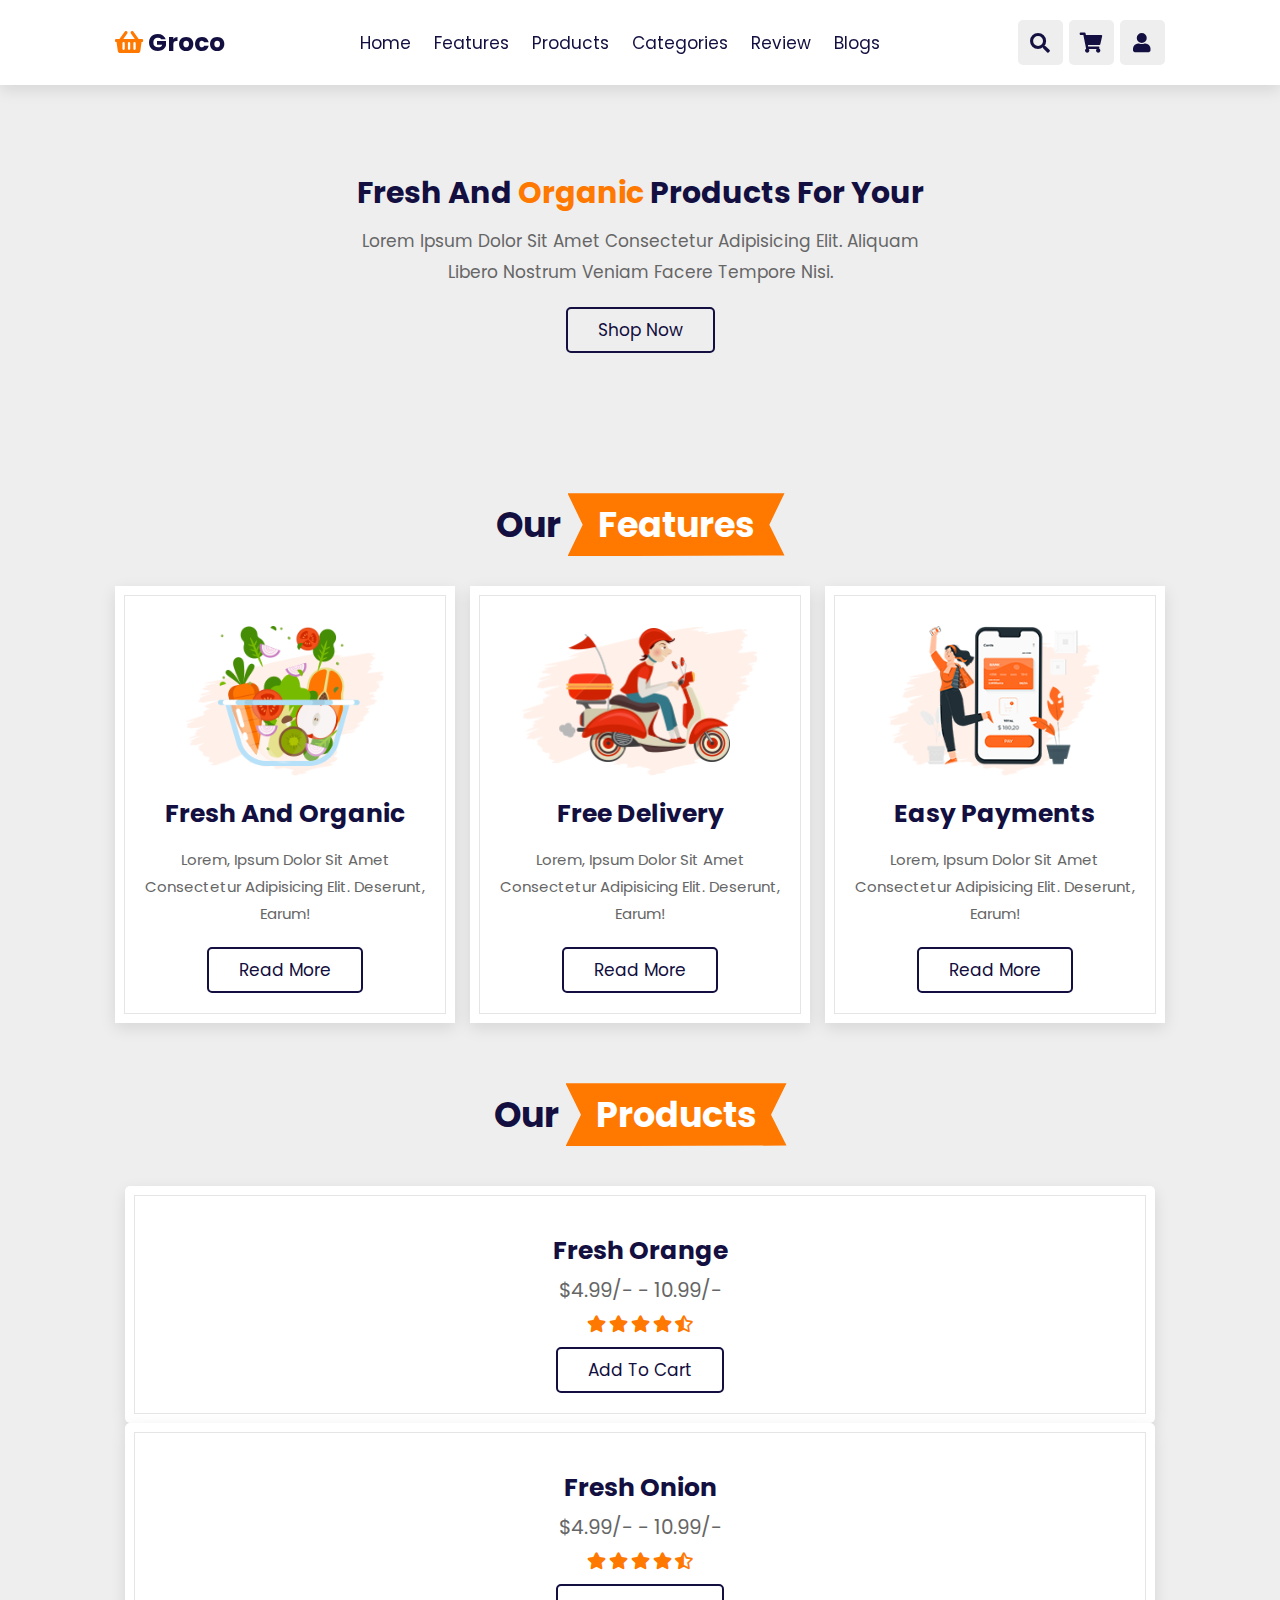
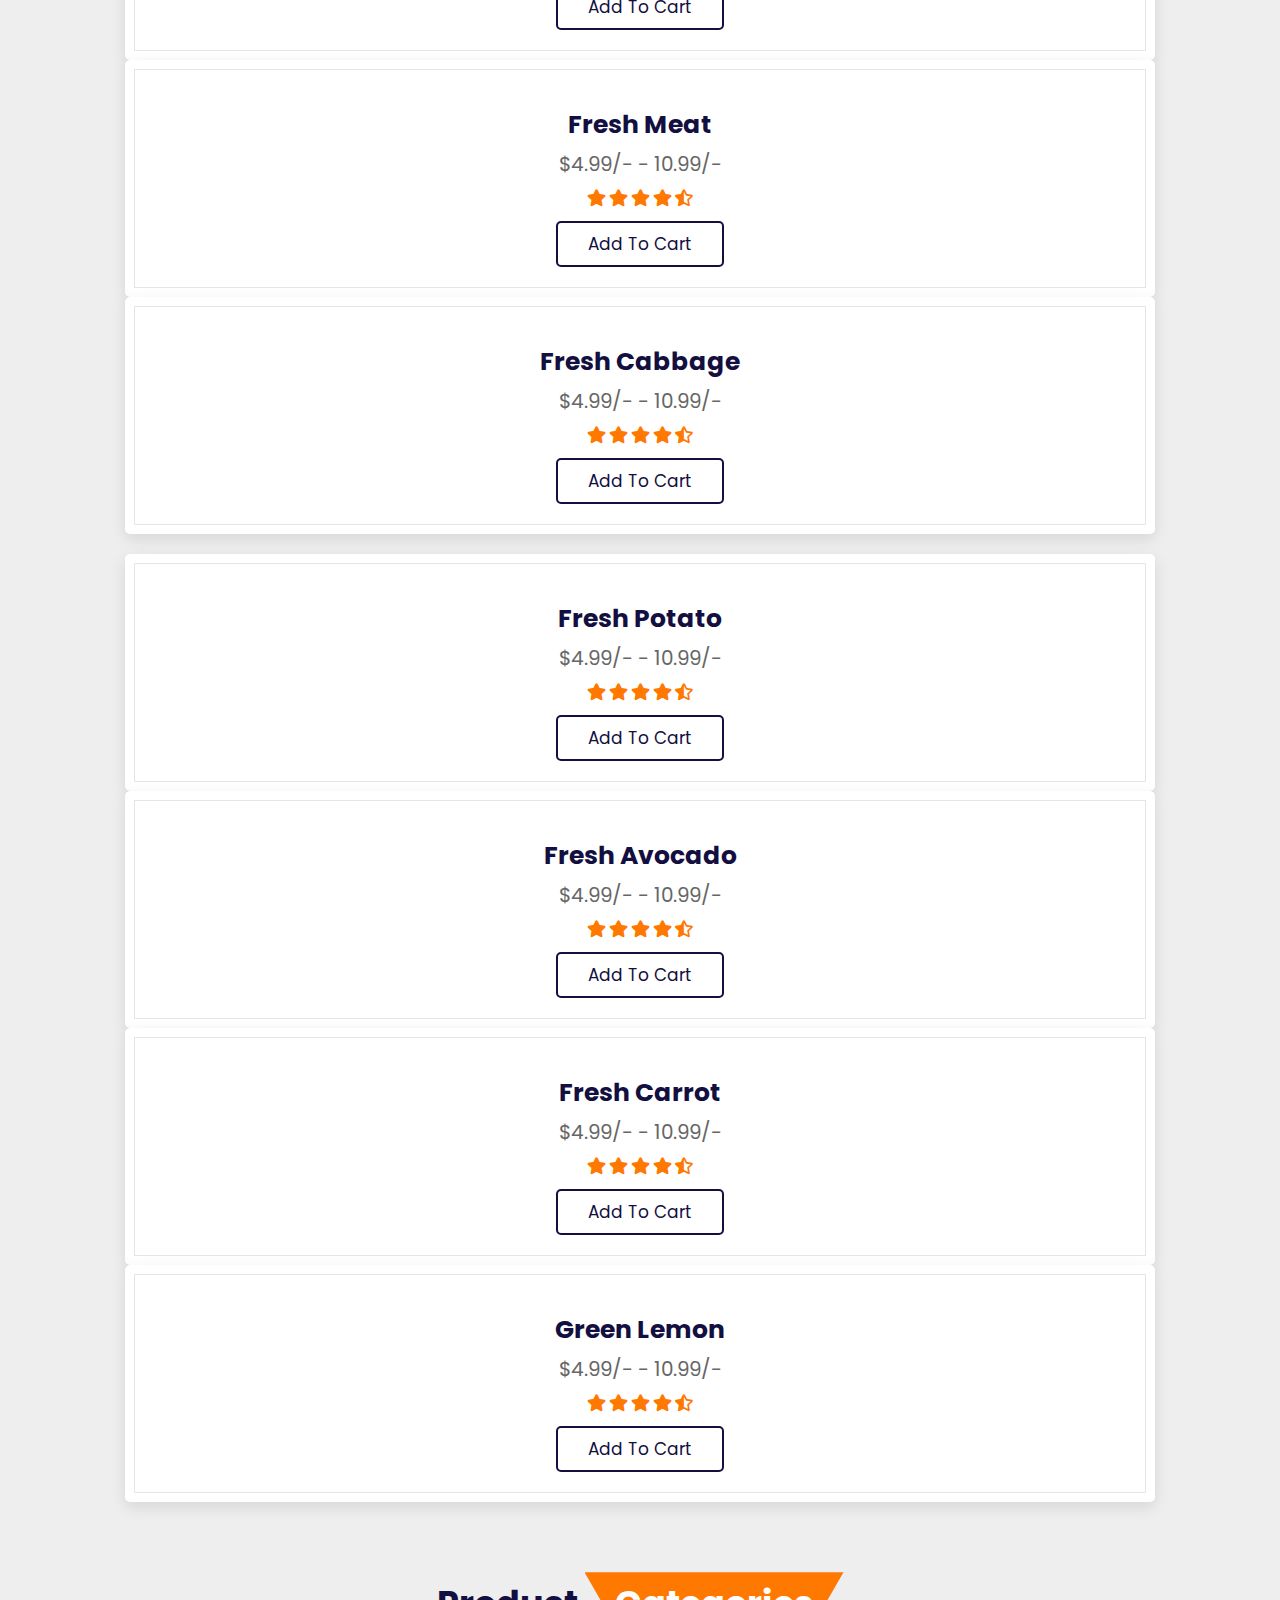
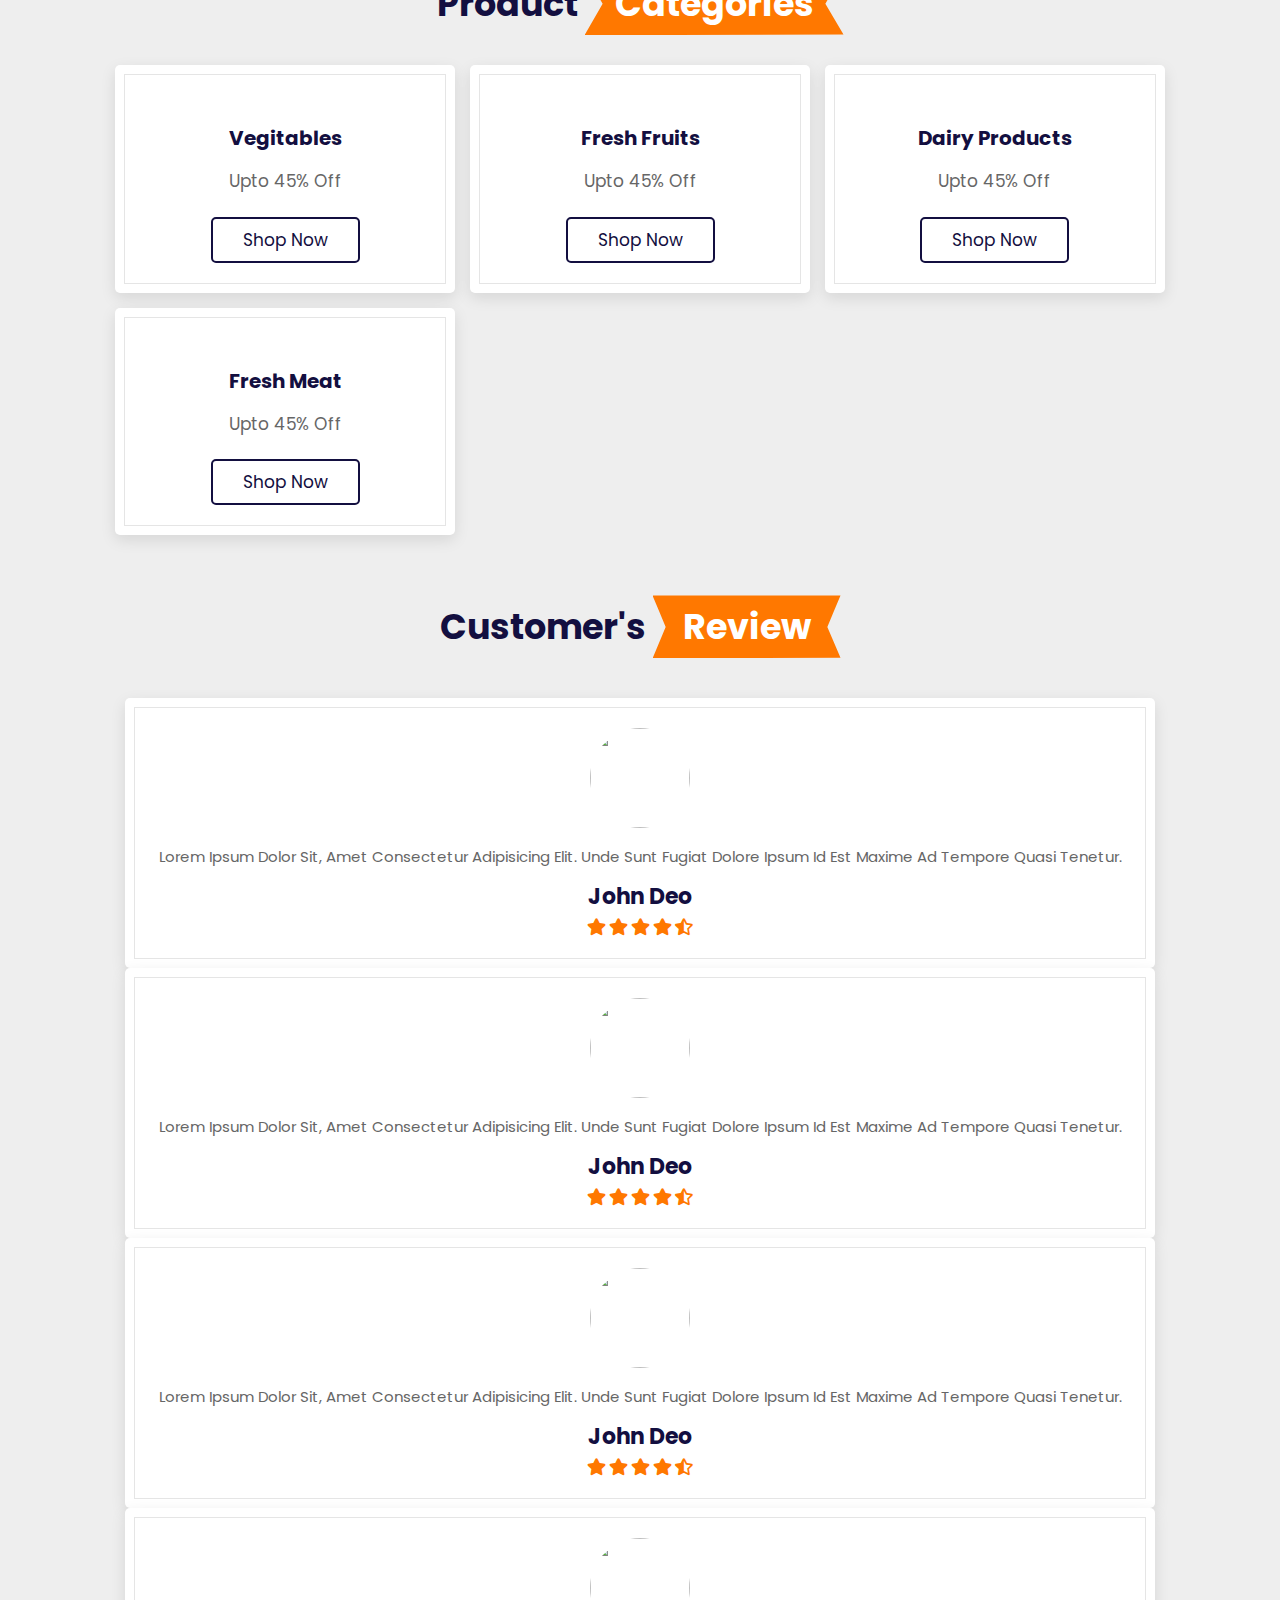
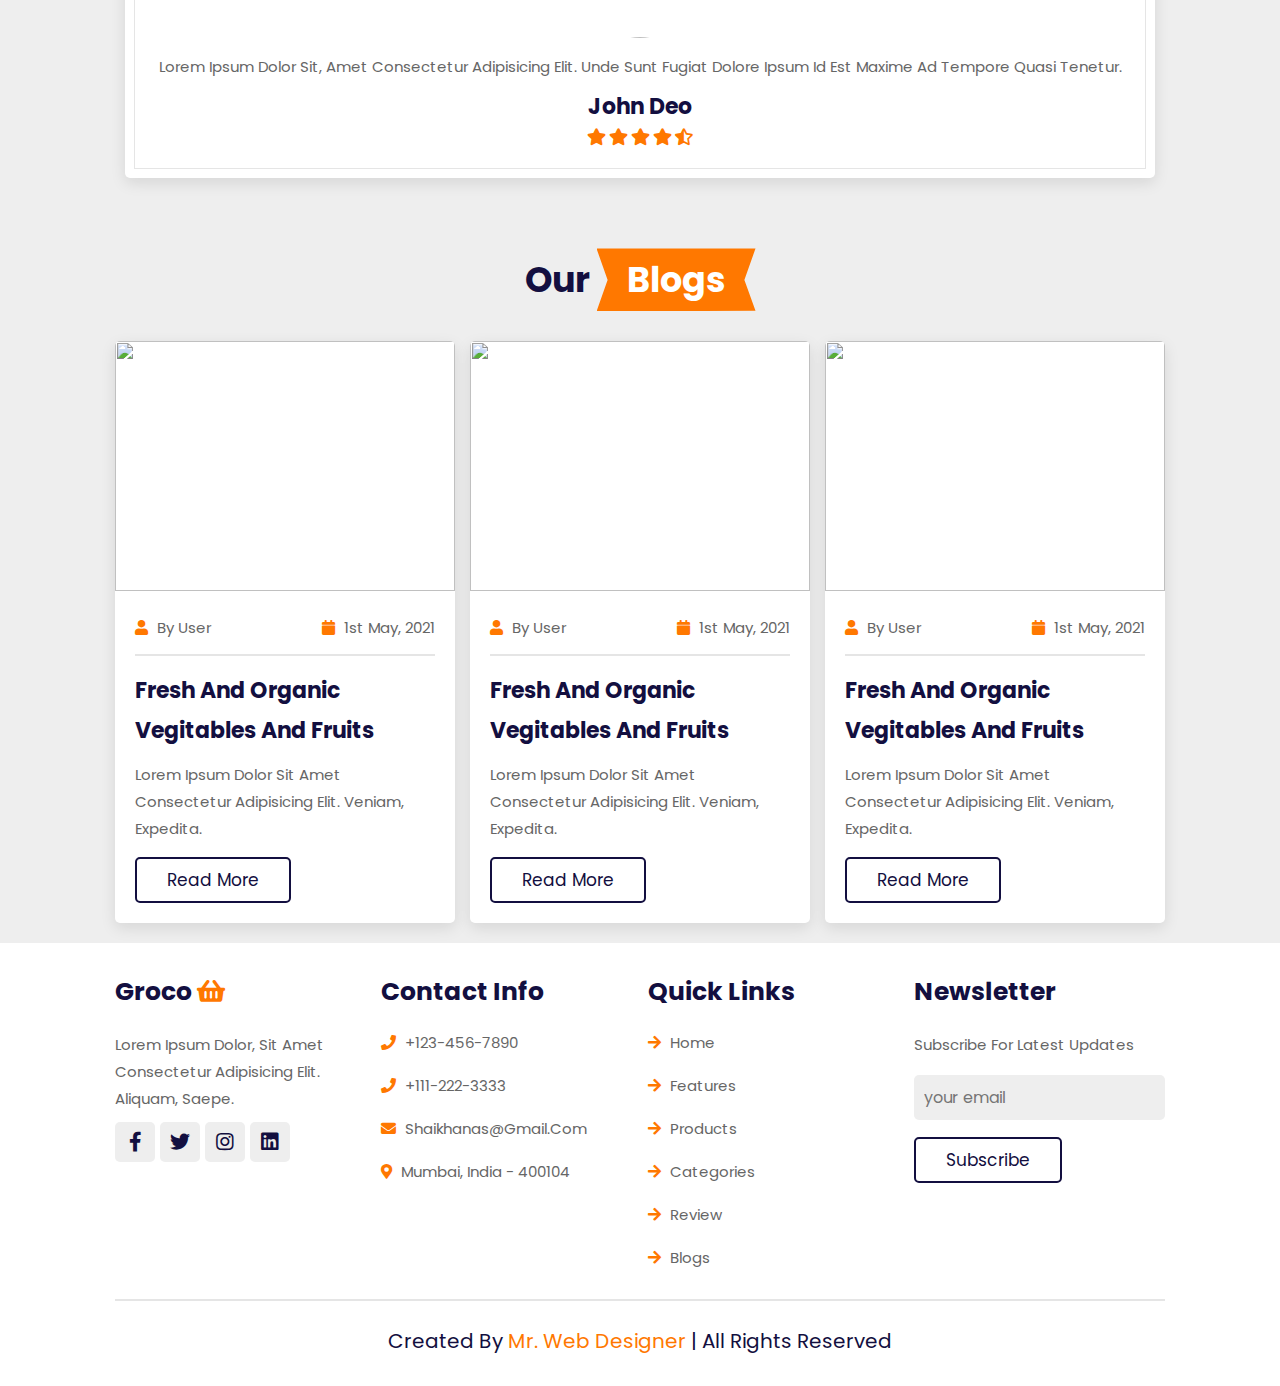
==== commit 4802f63f: "Update index1.html" ====
--- a/index1.html
+++ b/index1.html
@@ -112,21 +112,21 @@
     <div class="box-container">
 
         <div class="box">
-            <img src="image/feature-img-1.png" alt="">
+            <img src="feature-img-1.png" alt="">
             <h3>fresh and organic</h3>
             <p>Lorem, ipsum dolor sit amet consectetur adipisicing elit. Deserunt, earum!</p>
             <a href="#" class="btn">read more</a>
         </div>
 
         <div class="box">
-            <img src="image/feature-img-2.png" alt="">
+            <img src="feature-img-2.png" alt="">
             <h3>free delivery</h3>
             <p>Lorem, ipsum dolor sit amet consectetur adipisicing elit. Deserunt, earum!</p>
             <a href="#" class="btn">read more</a>
         </div>
 
         <div class="box">
-            <img src="image/feature-img-3.png" alt="">
+            <img src="feature-img-3.png" alt="">
             <h3>easy payments</h3>
             <p>Lorem, ipsum dolor sit amet consectetur adipisicing elit. Deserunt, earum!</p>
             <a href="#" class="btn">read more</a>
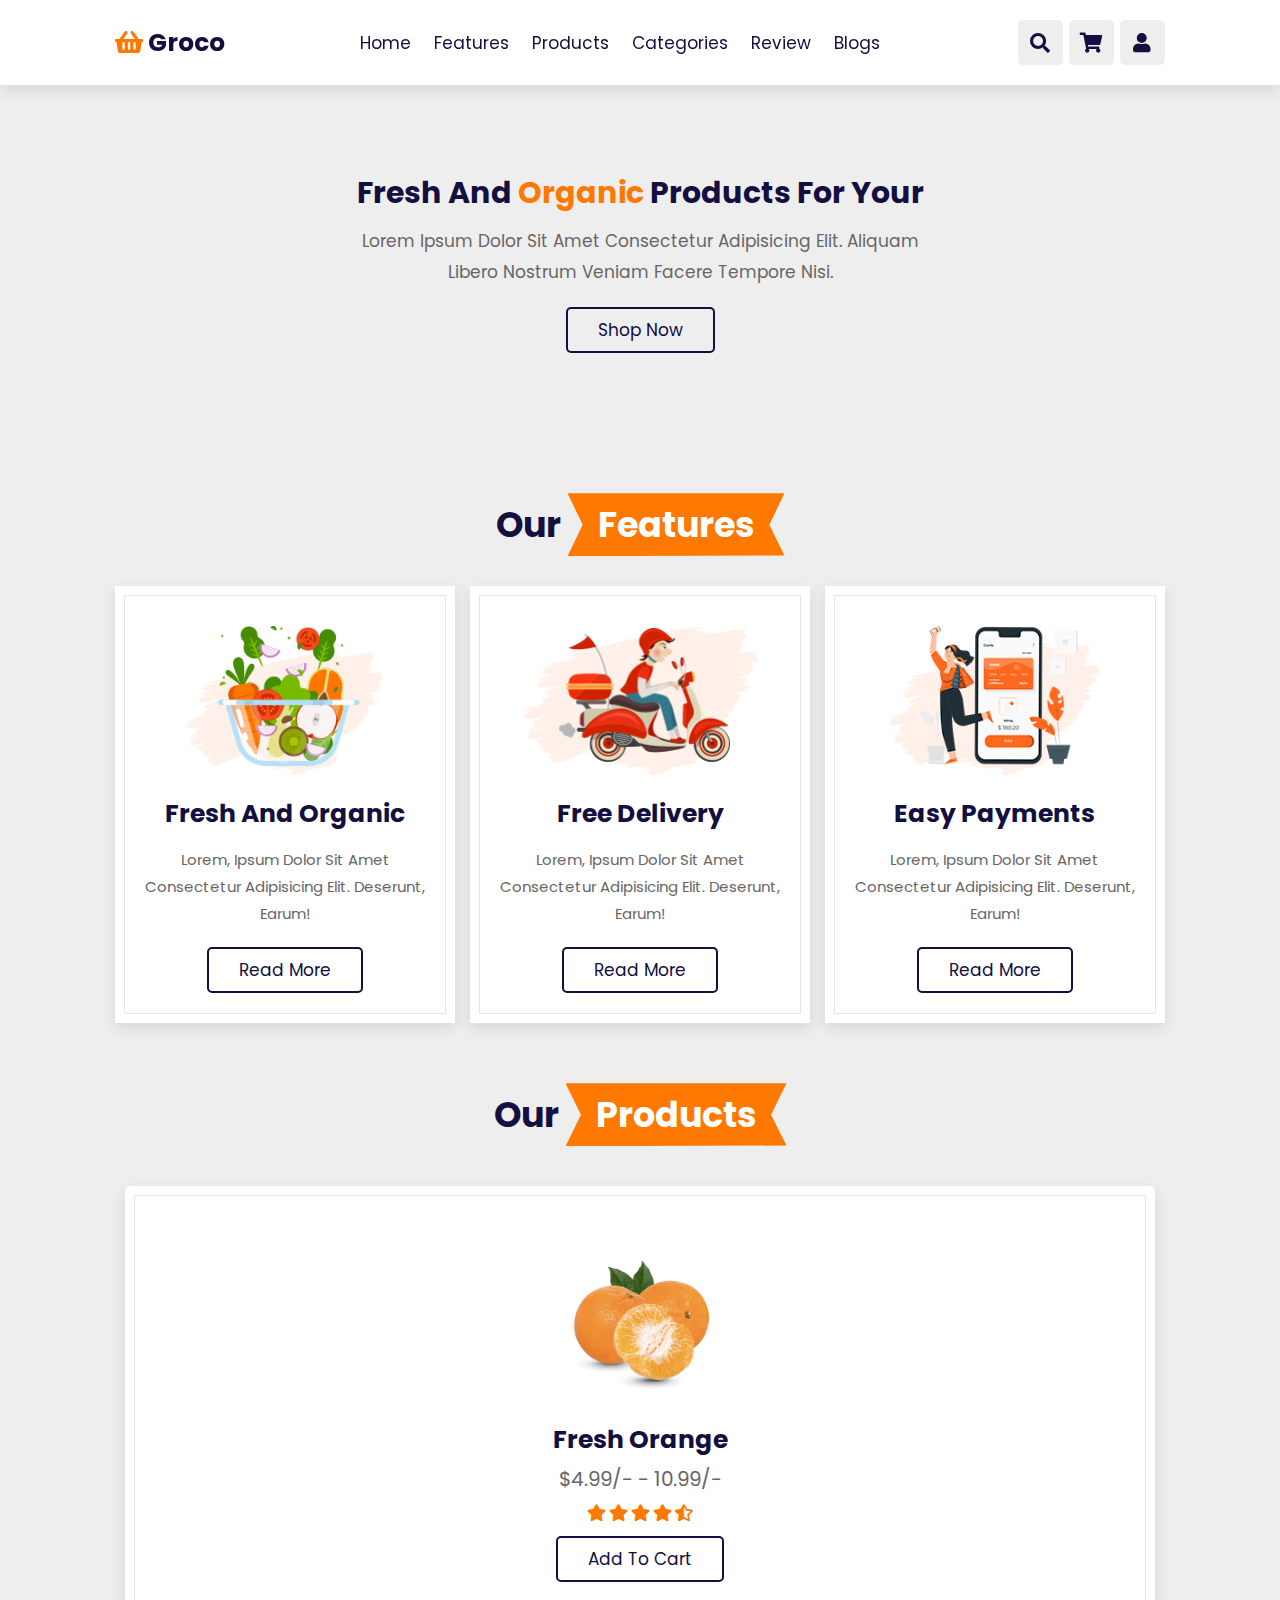
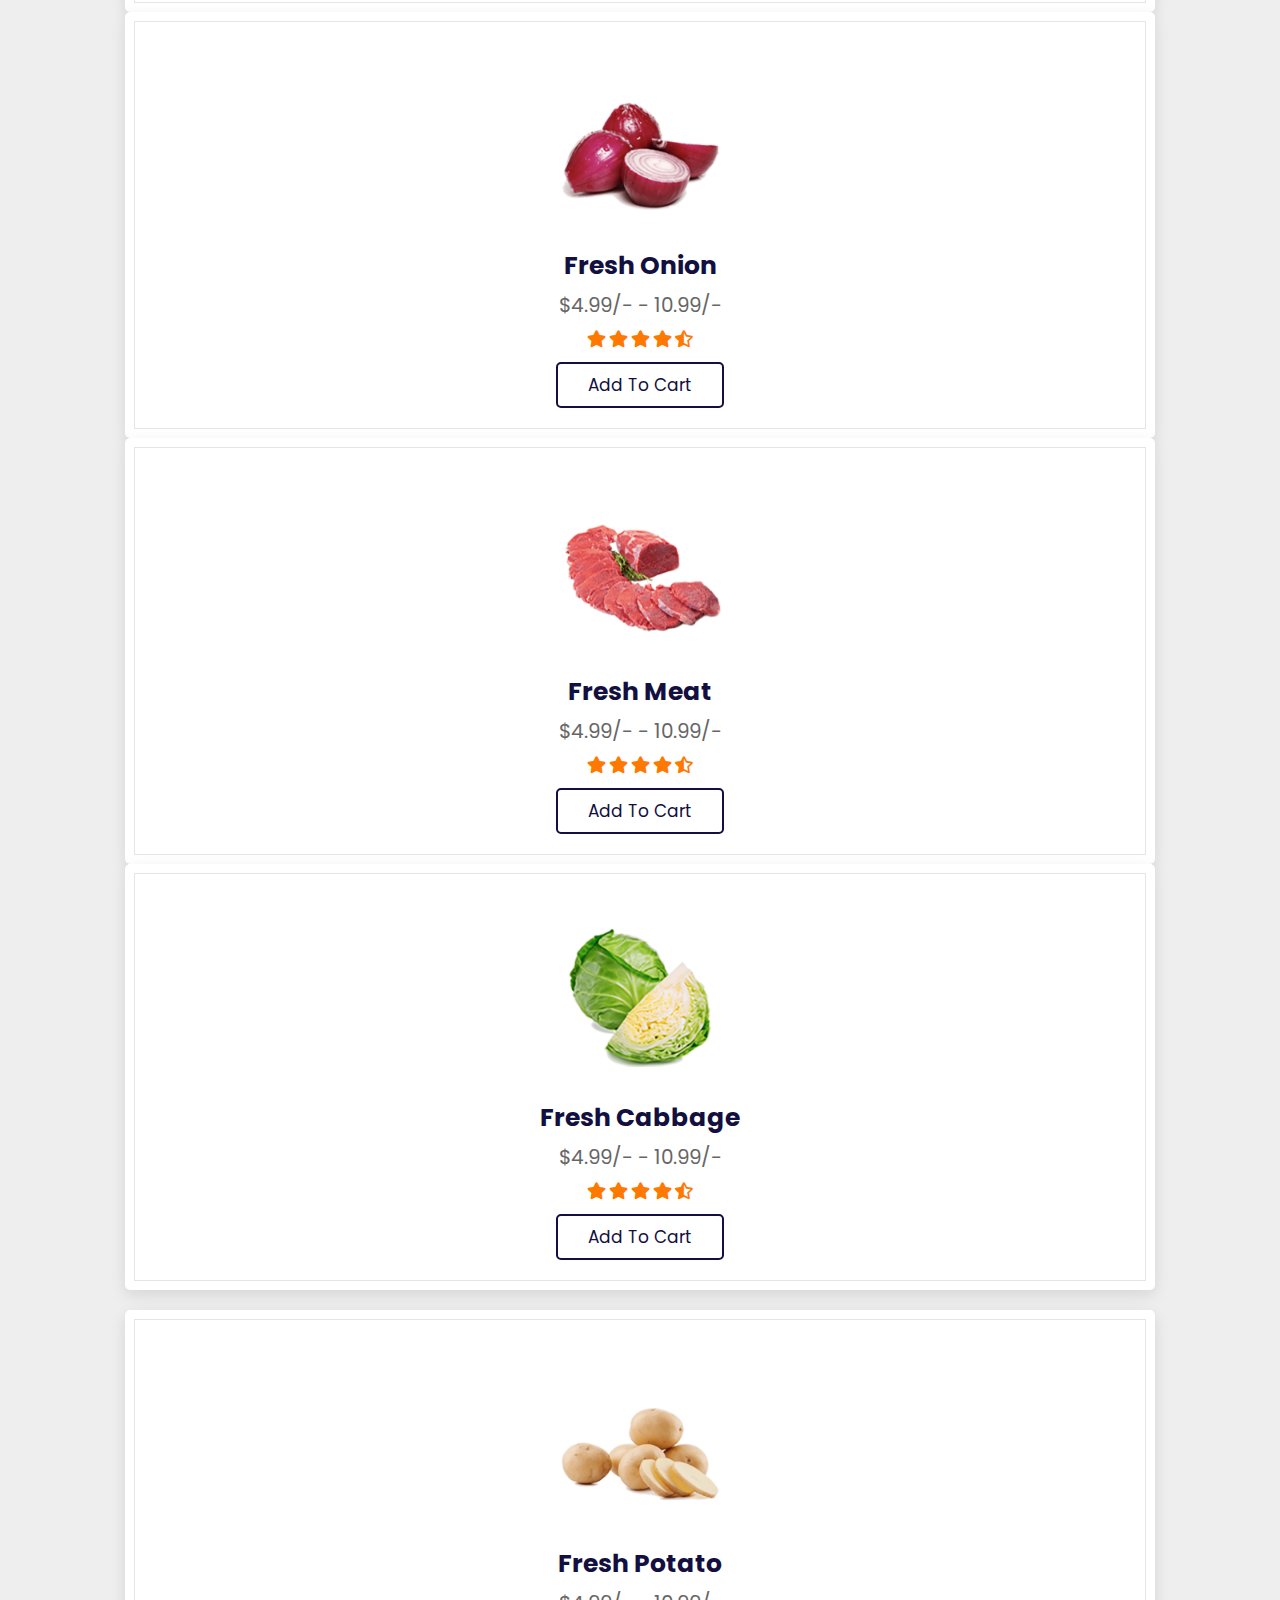
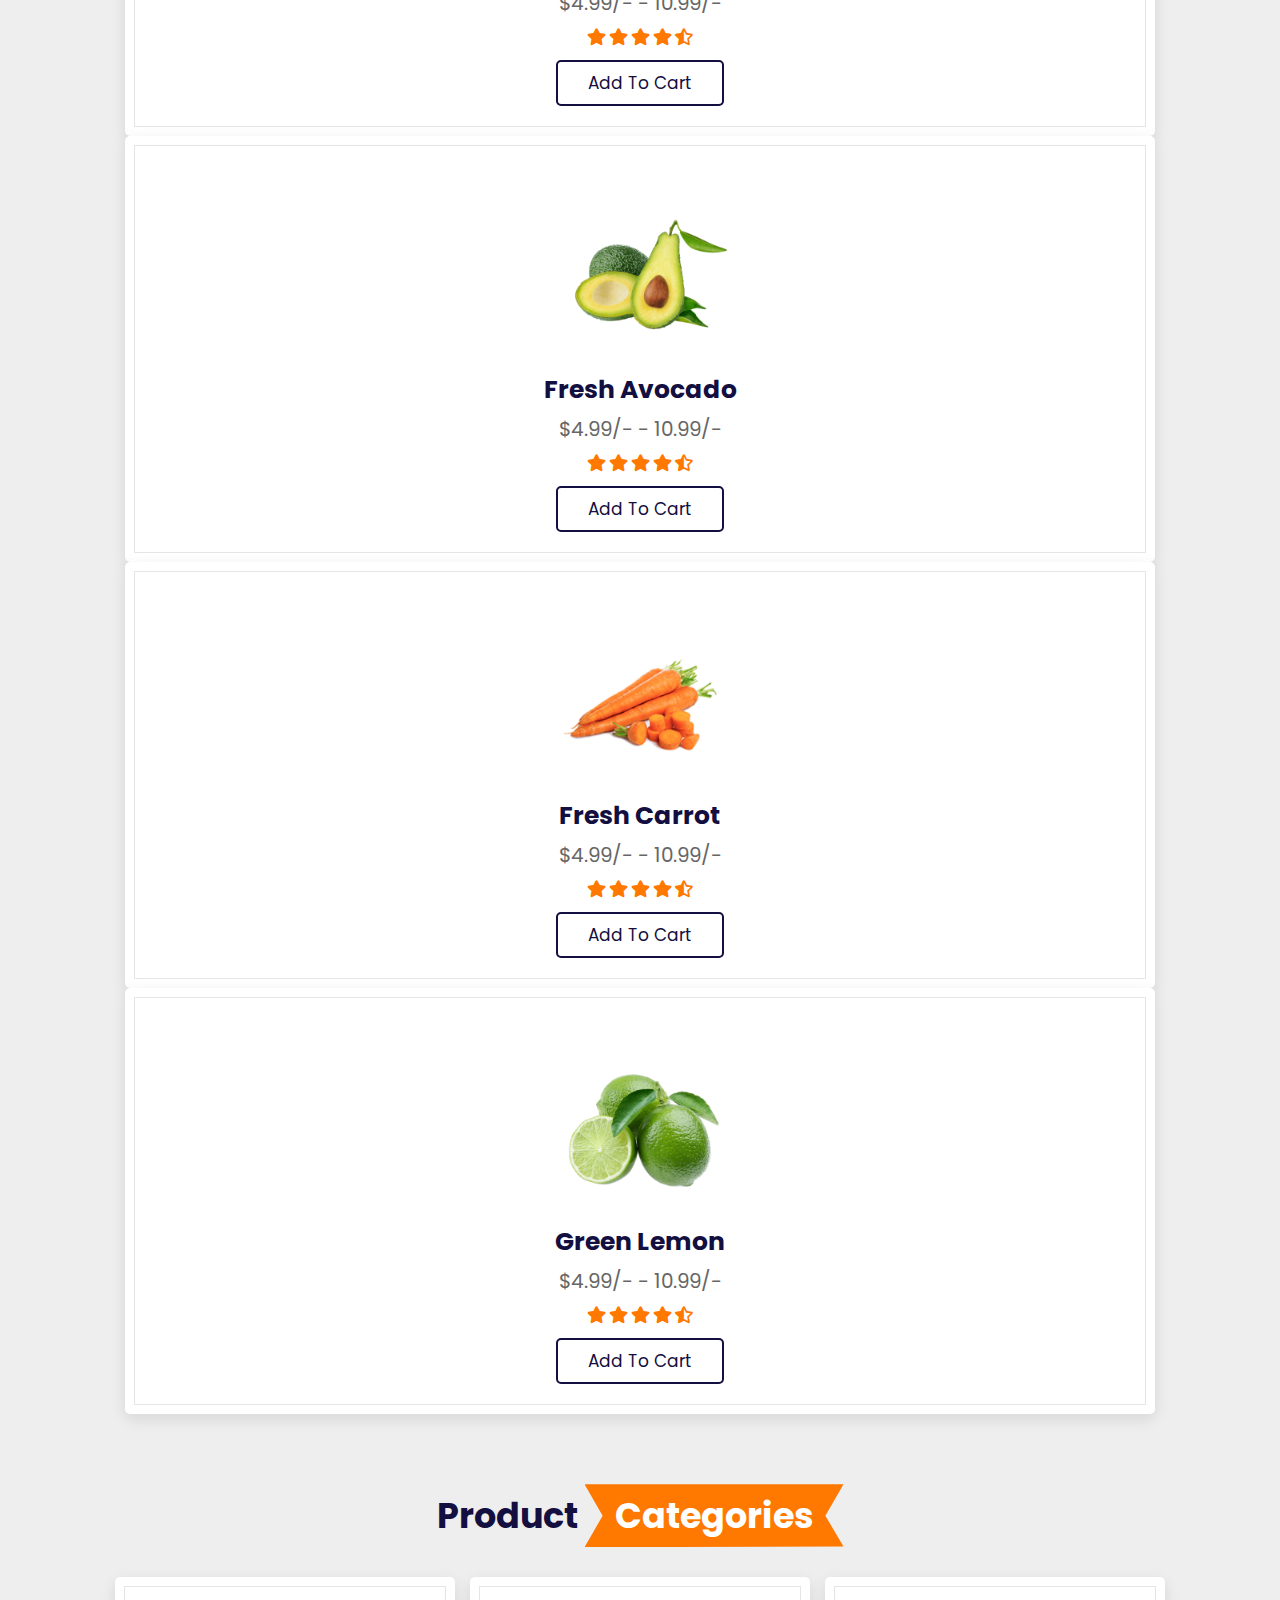
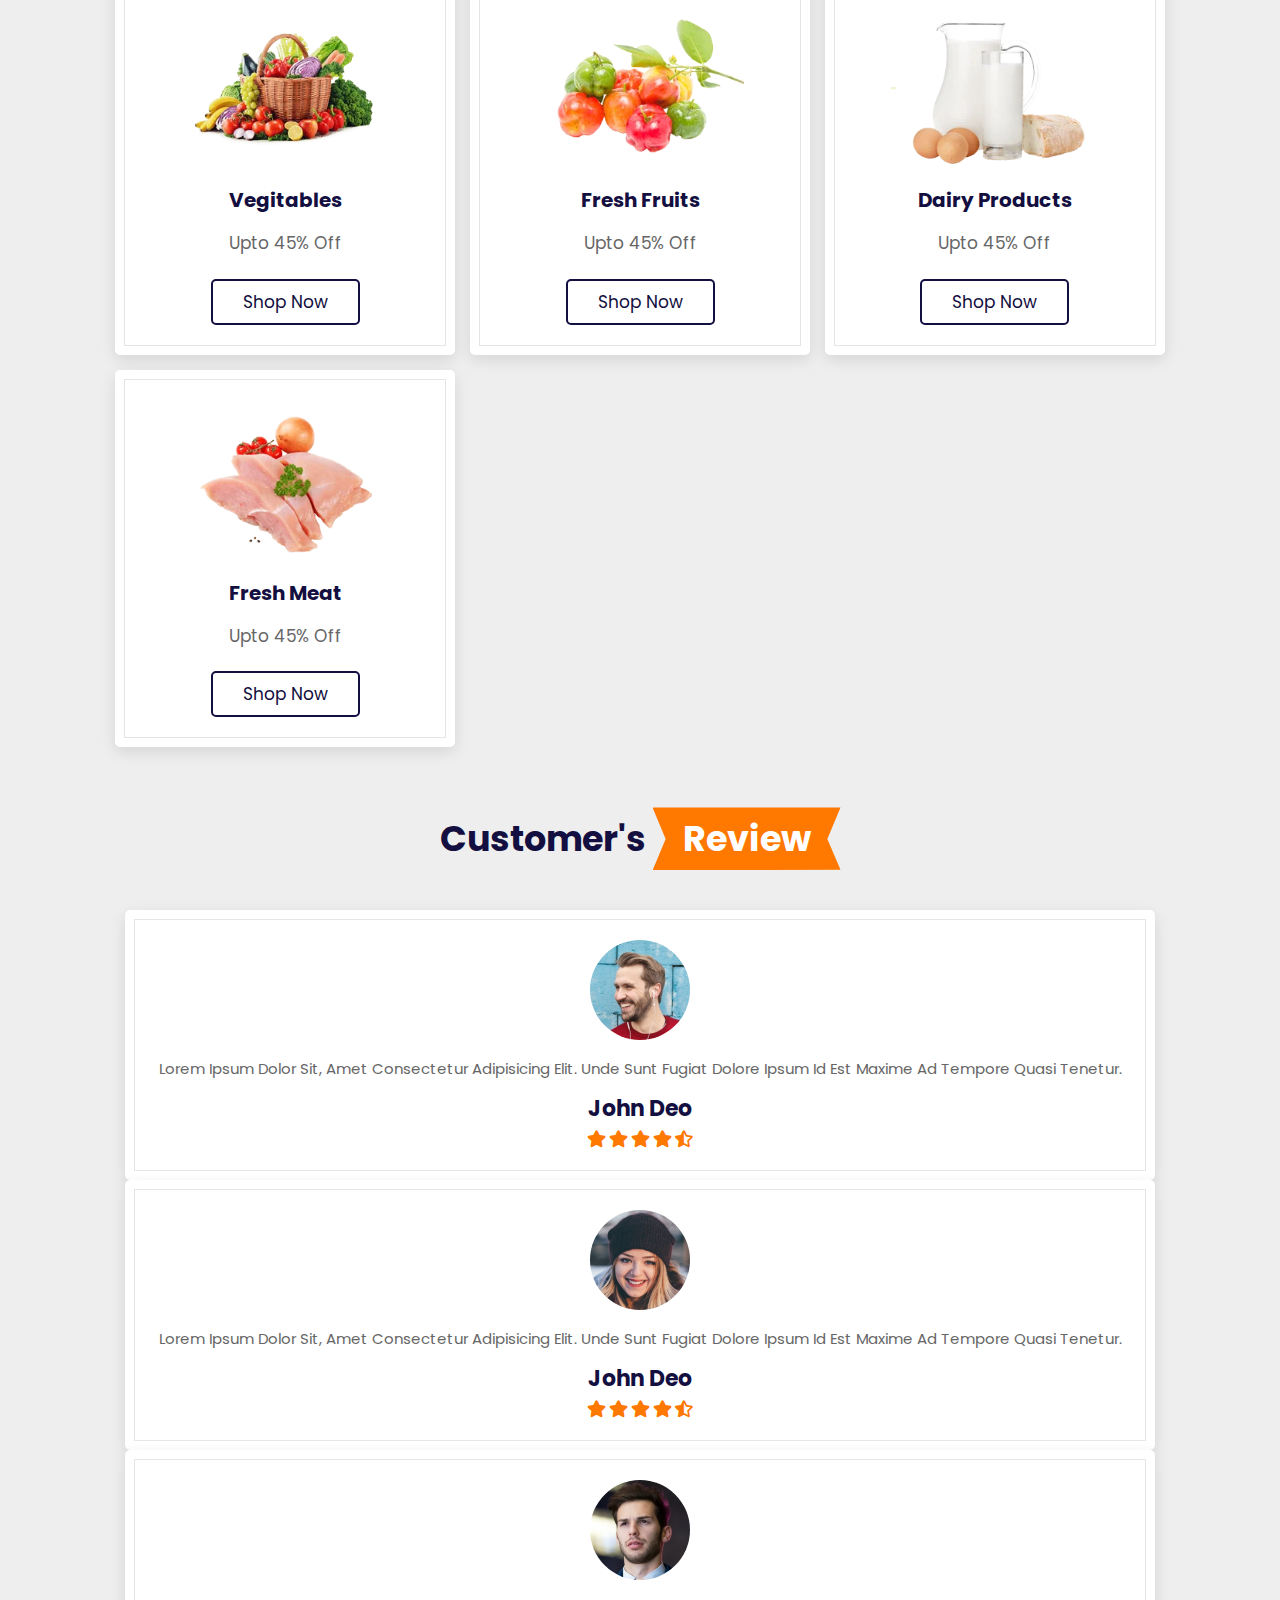
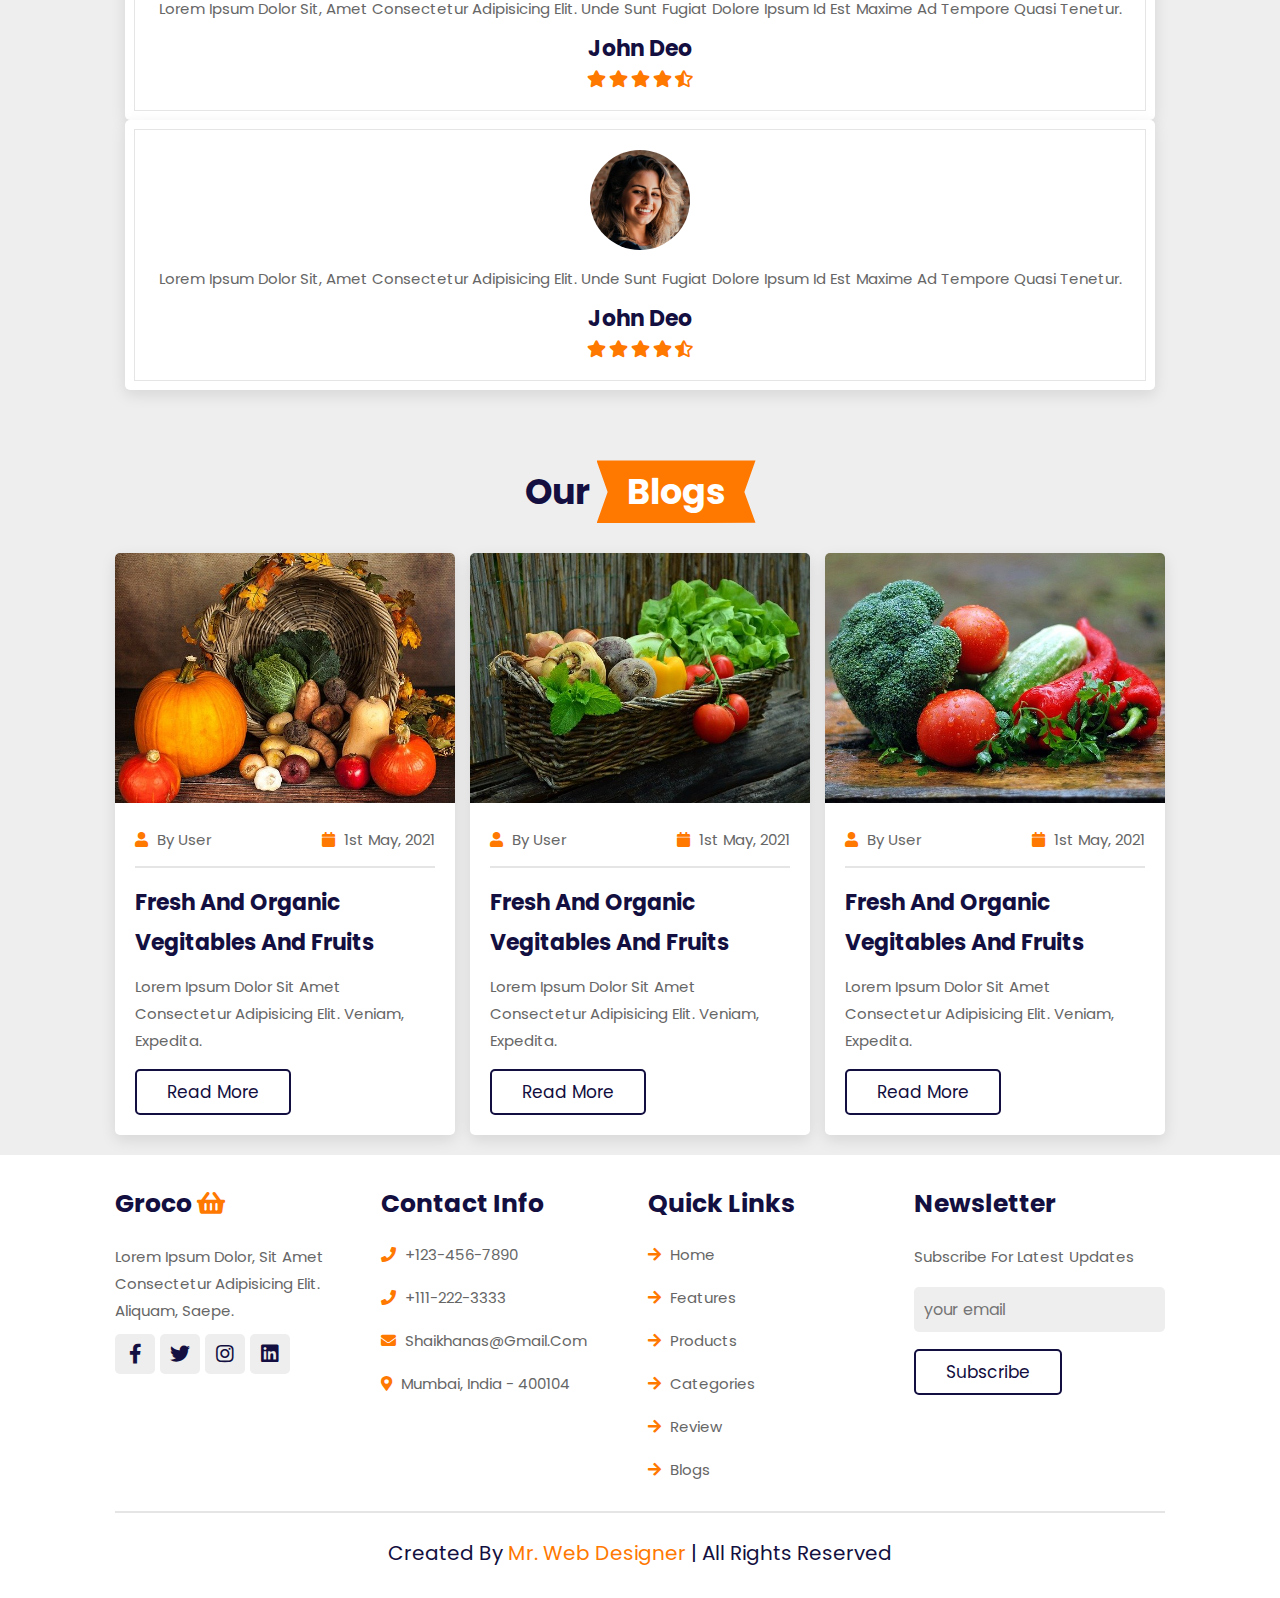
==== commit 08fad9d2: "Update index1.html" ====
--- a/index1.html
+++ b/index1.html
@@ -149,7 +149,7 @@
         <div class="swiper-wrapper">
 
             <div class="swiper-slide box">
-                <img src="image/product-1.png" alt="">
+                <img src="product-1.png" alt="">
                 <h3>fresh orange</h3>
                 <div class="price"> $4.99/- - 10.99/- </div>
                 <div class="stars">
@@ -163,7 +163,7 @@
             </div>
 
             <div class="swiper-slide box">
-                <img src="image/product-2.png" alt="">
+                <img src="product-2.png" alt="">
                 <h3>fresh onion</h3>
                 <div class="price"> $4.99/- - 10.99/- </div>
                 <div class="stars">
@@ -177,7 +177,7 @@
             </div>
 
             <div class="swiper-slide box">
-                <img src="image/product-3.png" alt="">
+                <img src="product-3.png" alt="">
                 <h3>fresh meat</h3>
                 <div class="price"> $4.99/- - 10.99/- </div>
                 <div class="stars">
@@ -191,7 +191,7 @@
             </div>
 
             <div class="swiper-slide box">
-                <img src="image/product-4.png" alt="">
+                <img src="product-4.png" alt="">
                 <h3>fresh cabbage</h3>
                 <div class="price"> $4.99/- - 10.99/- </div>
                 <div class="stars">
@@ -213,7 +213,7 @@
         <div class="swiper-wrapper">
 
             <div class="swiper-slide box">
-                <img src="image/product-5.png" alt="">
+                <img src="product-5.png" alt="">
                 <h3>fresh potato</h3>
                 <div class="price"> $4.99/- - 10.99/- </div>
                 <div class="stars">
@@ -227,7 +227,7 @@
             </div>
 
             <div class="swiper-slide box">
-                <img src="image/product-6.png" alt="">
+                <img src="product-6.png" alt="">
                 <h3>fresh avocado</h3>
                 <div class="price"> $4.99/- - 10.99/- </div>
                 <div class="stars">
@@ -241,7 +241,7 @@
             </div>
 
             <div class="swiper-slide box">
-                <img src="image/product-7.png" alt="">
+                <img src="product-7.png" alt="">
                 <h3>fresh carrot</h3>
                 <div class="price"> $4.99/- - 10.99/- </div>
                 <div class="stars">
@@ -255,7 +255,7 @@
             </div>
 
             <div class="swiper-slide box">
-                <img src="image/product-8.png" alt="">
+                <img src="product-8.png" alt="">
                 <h3>green lemon</h3>
                 <div class="price"> $4.99/- - 10.99/- </div>
                 <div class="stars">
@@ -286,28 +286,28 @@
     <div class="box-container">
 
         <div class="box">
-            <img src="image/cat-1.png" alt="">
+            <img src="cat-1.png" alt="">
             <h3>vegitables</h3>
             <p>upto 45% off</p>
             <a href="#" class="btn">shop now</a>
         </div>
 
         <div class="box">
-            <img src="image/cat-2.png" alt="">
+            <img src="cat-2.png" alt="">
             <h3>fresh fruits</h3>
             <p>upto 45% off</p>
             <a href="#" class="btn">shop now</a>
         </div>
 
         <div class="box">
-            <img src="image/cat-3.png" alt="">
+            <img src="cat-3.png" alt="">
             <h3>dairy products</h3>
             <p>upto 45% off</p>
             <a href="#" class="btn">shop now</a>
         </div>
 
         <div class="box">
-            <img src="image/cat-4.png" alt="">
+            <img src="cat-4.png" alt="">
             <h3>fresh meat</h3>
             <p>upto 45% off</p>
             <a href="#" class="btn">shop now</a>
@@ -330,7 +330,7 @@
         <div class="swiper-wrapper">
 
             <div class="swiper-slide box">
-                <img src="image/pic-1.png" alt="">
+                <img src="pic-1.png" alt="">
                 <p>Lorem ipsum dolor sit, amet consectetur adipisicing elit. Unde sunt fugiat dolore ipsum id est maxime ad tempore quasi tenetur.</p>
                 <h3>john deo</h3>
                 <div class="stars">
@@ -343,7 +343,7 @@
             </div>
 
             <div class="swiper-slide box">
-                <img src="image/pic-2.png" alt="">
+                <img src="pic-2.png" alt="">
                 <p>Lorem ipsum dolor sit, amet consectetur adipisicing elit. Unde sunt fugiat dolore ipsum id est maxime ad tempore quasi tenetur.</p>
                 <h3>john deo</h3>
                 <div class="stars">
@@ -356,7 +356,7 @@
             </div>
 
             <div class="swiper-slide box">
-                <img src="image/pic-3.png" alt="">
+                <img src="pic-3.png" alt="">
                 <p>Lorem ipsum dolor sit, amet consectetur adipisicing elit. Unde sunt fugiat dolore ipsum id est maxime ad tempore quasi tenetur.</p>
                 <h3>john deo</h3>
                 <div class="stars">
@@ -369,7 +369,7 @@
             </div>
 
             <div class="swiper-slide box">
-                <img src="image/pic-4.png" alt="">
+                <img src="pic-4.png" alt="">
                 <p>Lorem ipsum dolor sit, amet consectetur adipisicing elit. Unde sunt fugiat dolore ipsum id est maxime ad tempore quasi tenetur.</p>
                 <h3>john deo</h3>
                 <div class="stars">
@@ -398,7 +398,7 @@
     <div class="box-container">
 
         <div class="box">
-            <img src="image/blog-1.jpg" alt="">
+            <img src="blog-1.jpg" alt="">
             <div class="content">
                 <div class="icons">
                     <a href="#"> <i class="fas fa-user"></i> by user </a>
@@ -411,7 +411,7 @@
         </div>
 
         <div class="box">
-            <img src="image/blog-2.jpg" alt="">
+            <img src="blog-2.jpg" alt="">
             <div class="content">
                 <div class="icons">
                     <a href="#"> <i class="fas fa-user"></i> by user </a>
@@ -424,7 +424,7 @@
         </div>
 
         <div class="box">
-            <img src="image/blog-3.jpg" alt="">
+            <img src="blog-3.jpg" alt="">
             <div class="content">
                 <div class="icons">
                     <a href="#"> <i class="fas fa-user"></i> by user </a>
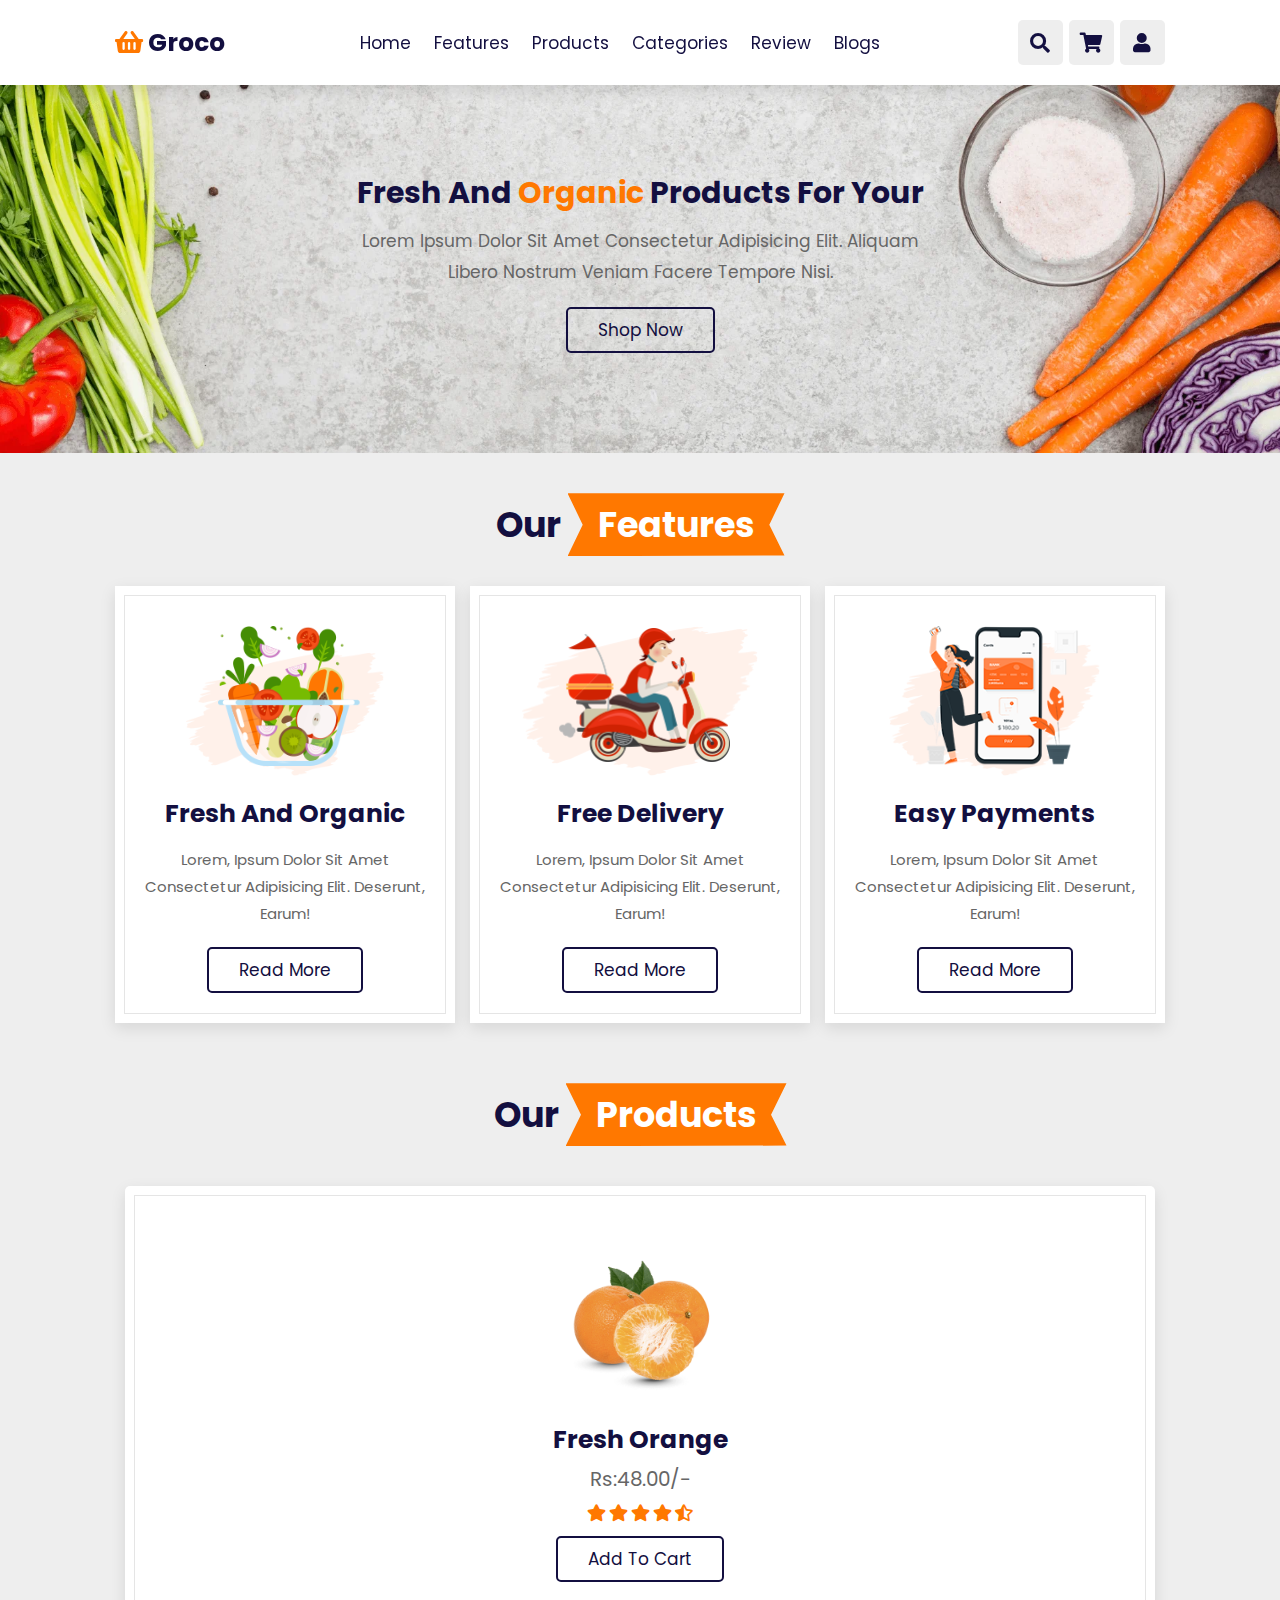
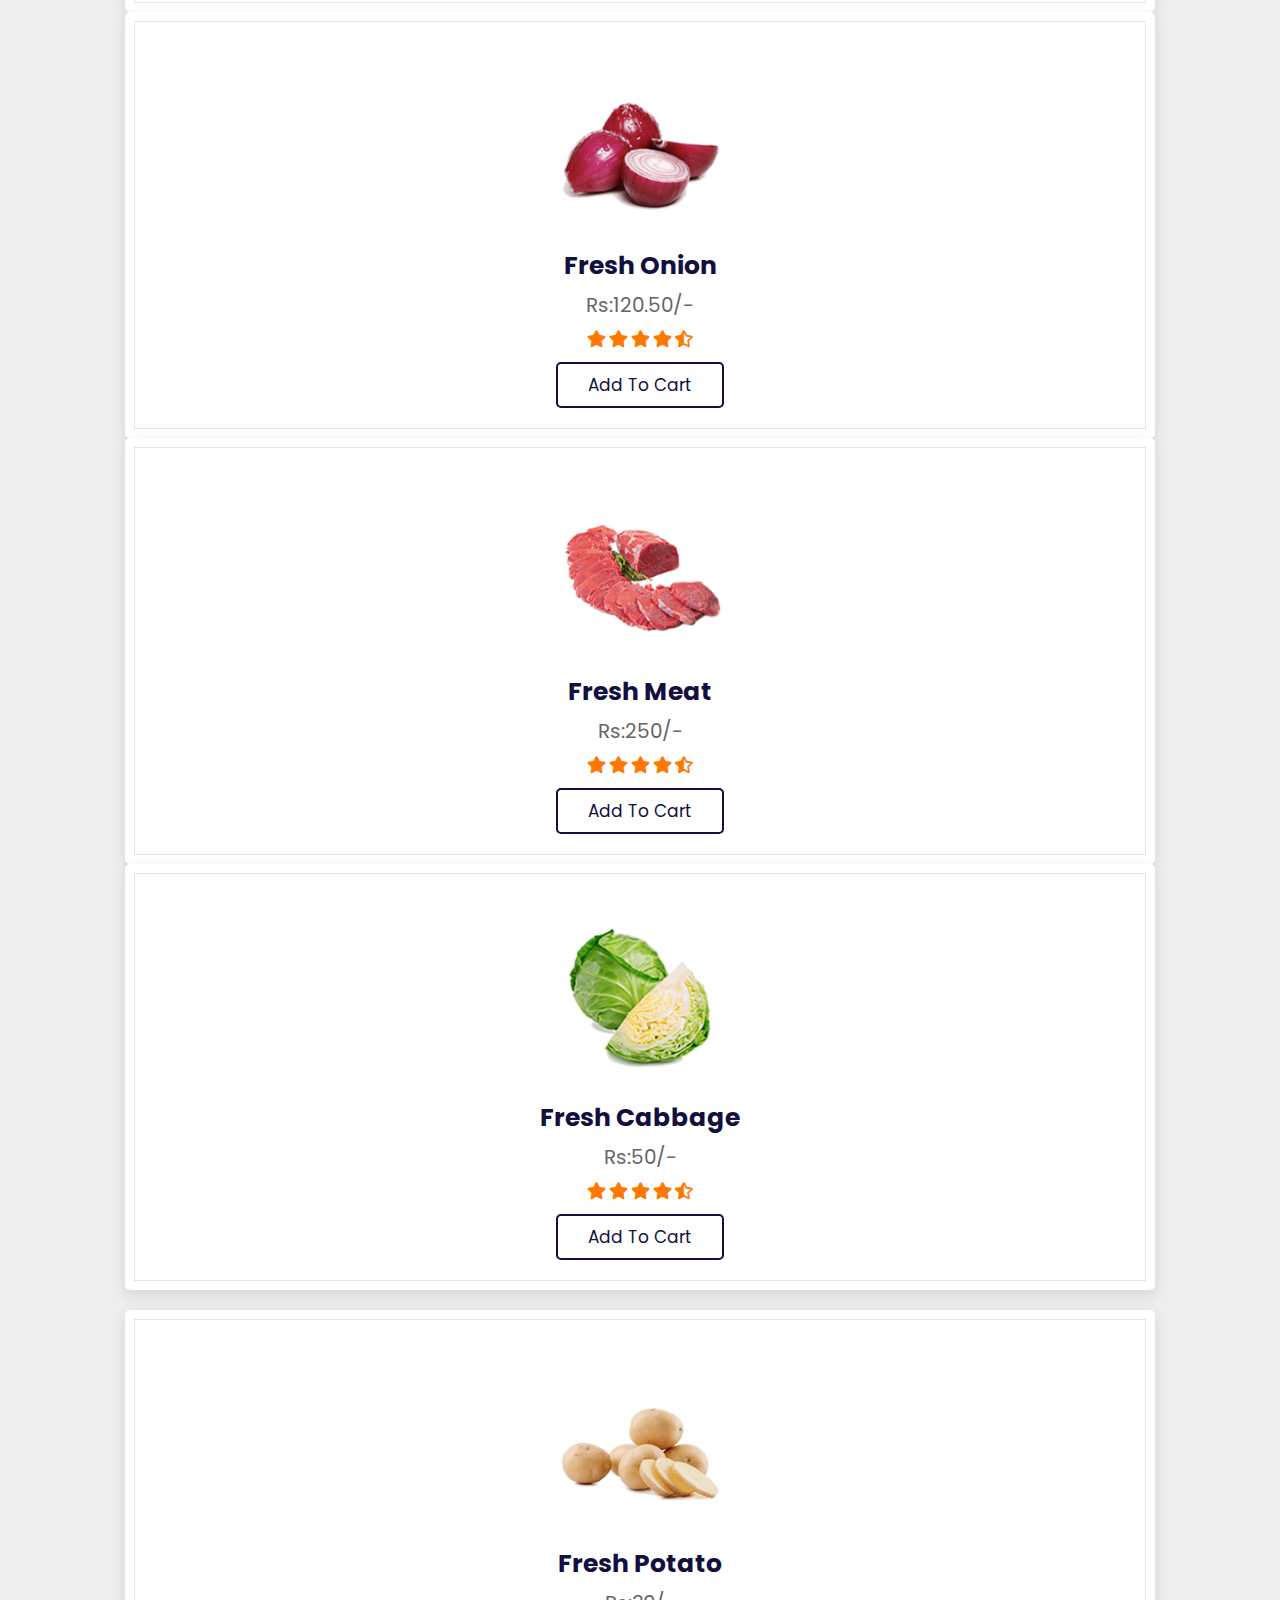
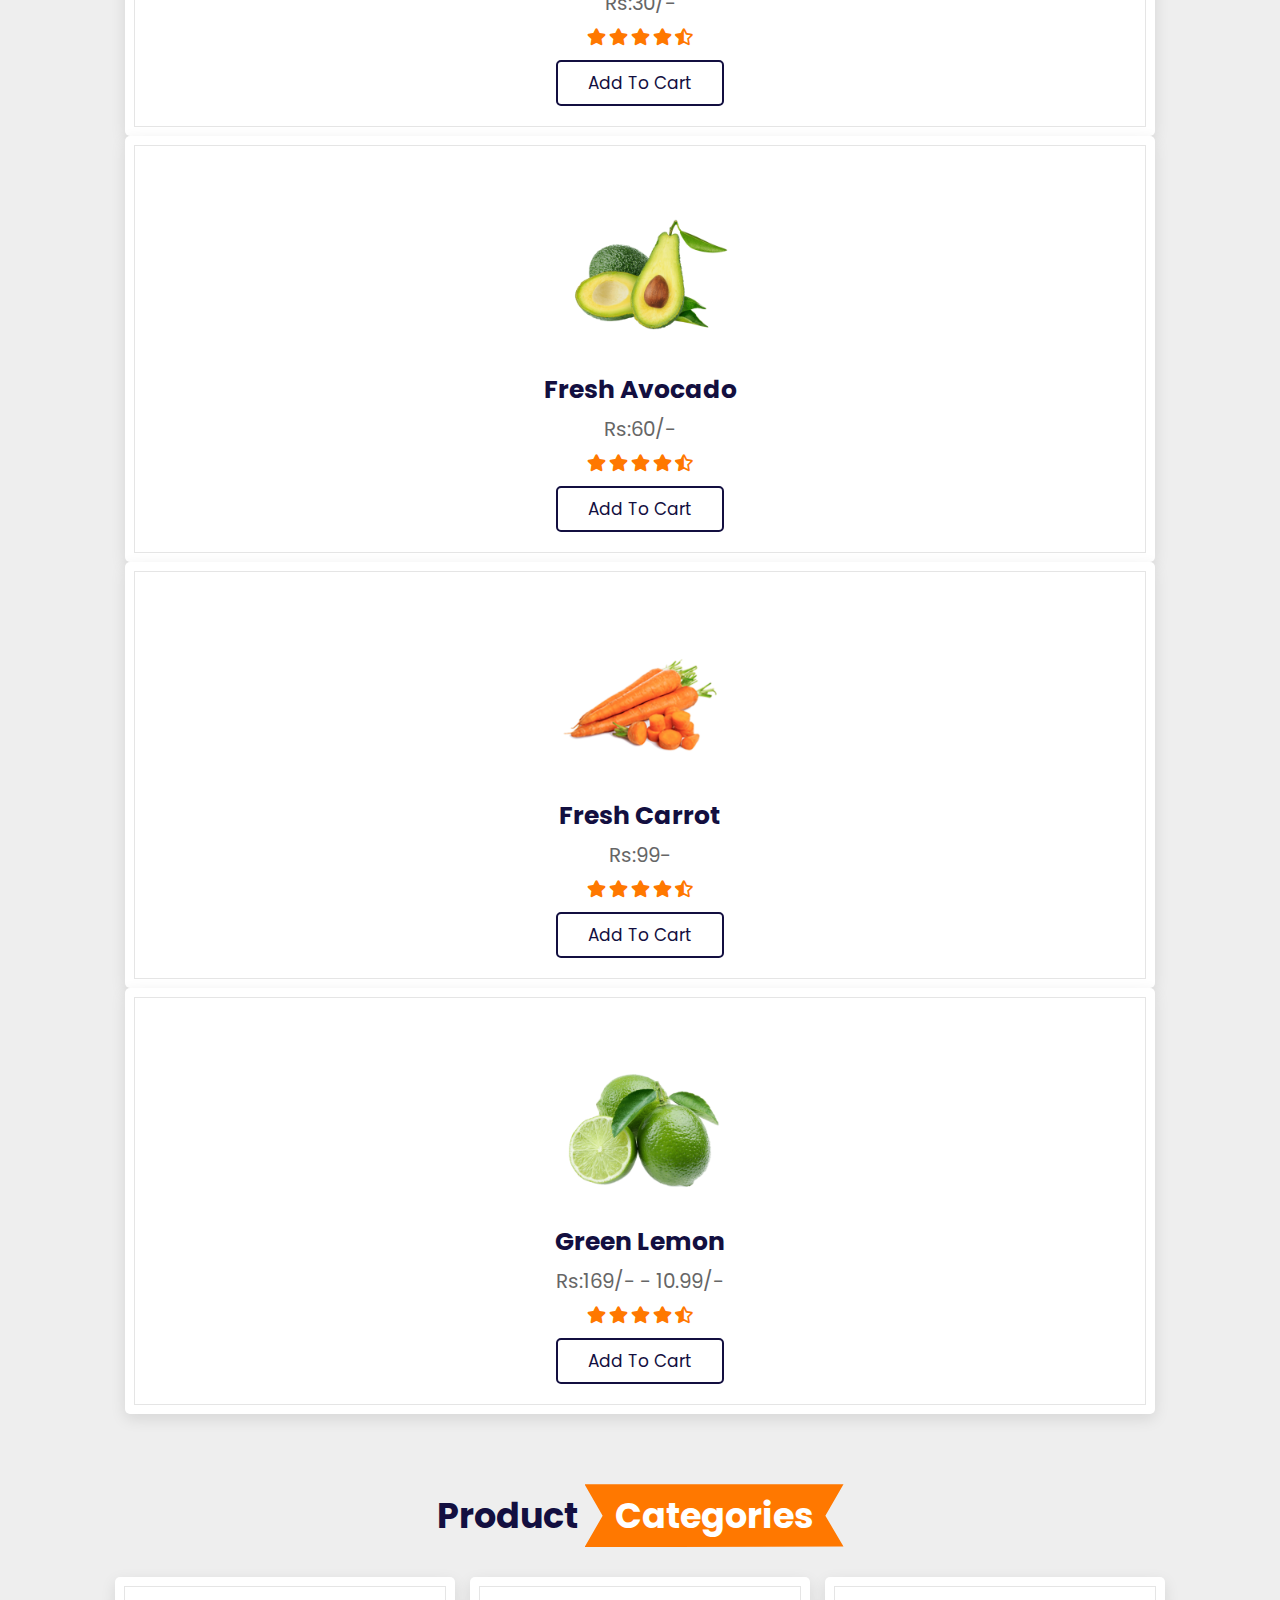
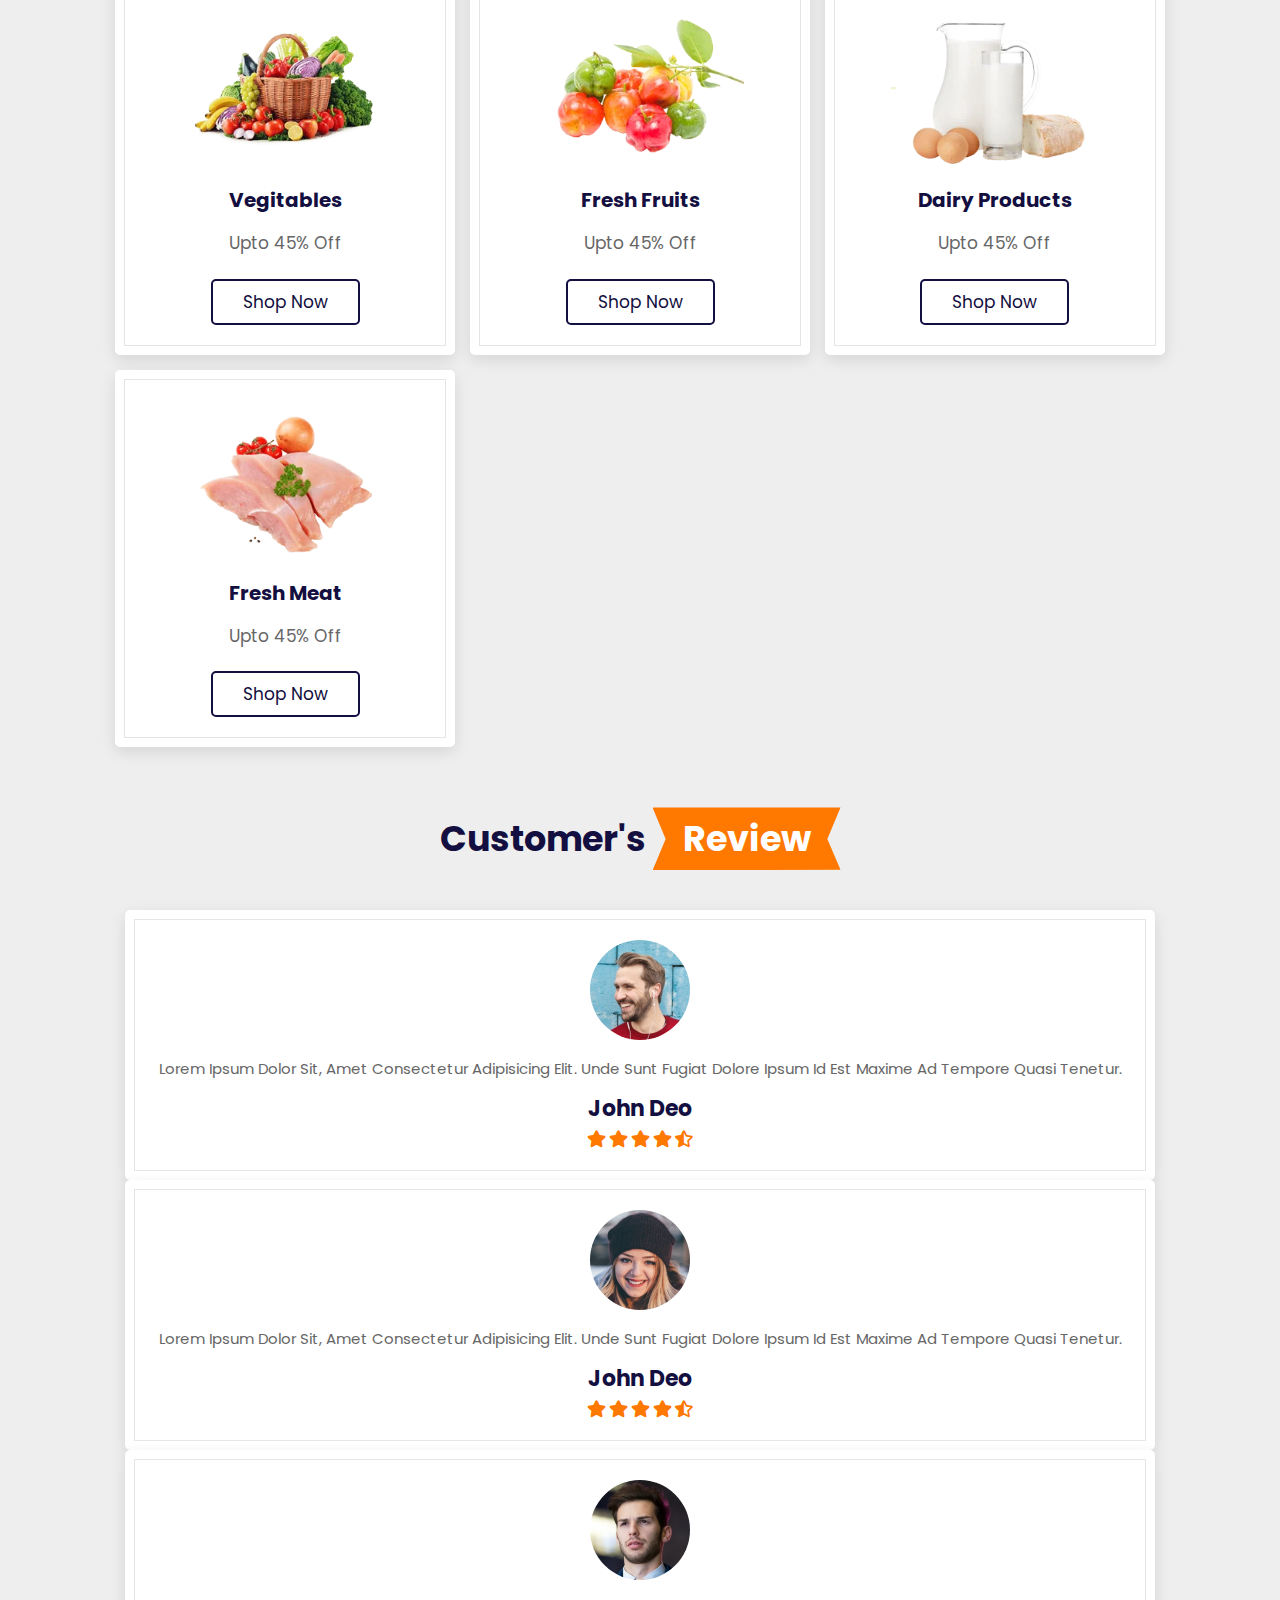
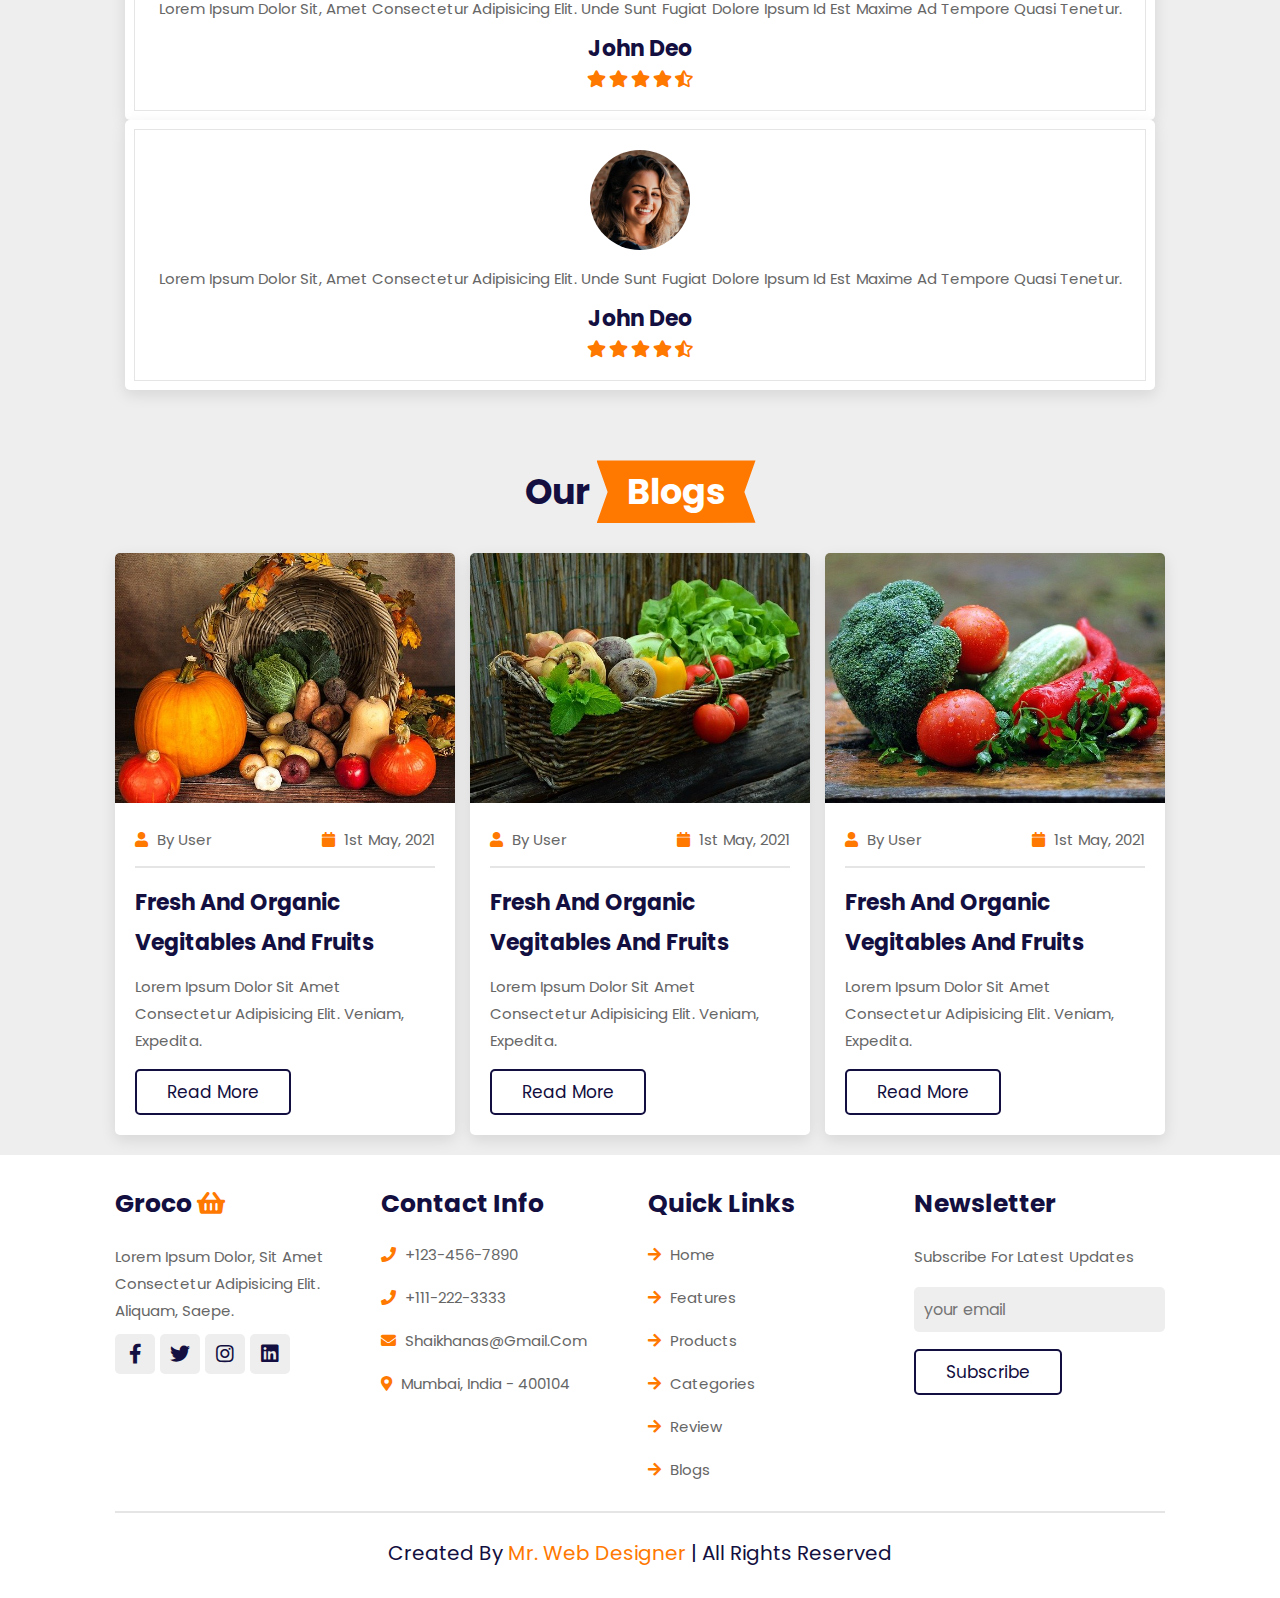
==== commit 45572a65: "Update index1.html" ====
--- a/index1.html
+++ b/index1.html
@@ -47,32 +47,32 @@
     <div class="shopping-cart">
         <div class="box">
             <i class="fas fa-trash"></i>
-            <img src="image/cart-img-1.png" alt="">
+            <img src="cart-img-1.png" alt="">
             <div class="content">
                 <h3>watermelon</h3>
-                <span class="price">$4.99/-</span>
+                <span class="price">Rs:48.99/-</span>
                 <span class="quantity">qty : 1</span>
             </div>
         </div>
         <div class="box">
             <i class="fas fa-trash"></i>
-            <img src="image/cart-img-2.png" alt="">
+            <img src="cart-img-2.png" alt="">
             <div class="content">
                 <h3>onion</h3>
-                <span class="price">$4.99/-</span>
+                <span class="price">Rs: 120/-</span>
                 <span class="quantity">qty : 1</span>
             </div>
         </div>
         <div class="box">
             <i class="fas fa-trash"></i>
-            <img src="image/cart-img-3.png" alt="">
+            <img src="cart-img-3.png" alt="">
             <div class="content">
                 <h3>chicken</h3>
-                <span class="price">$4.99/-</span>
+                <span class="price">Rs:250/-</span>
                 <span class="quantity">qty : 1</span>
             </div>
         </div>
-        <div class="total"> total : $19.69/- </div>
+        <div class="total"> total : Rs:19.69/- </div>
         <a href="#" class="btn">checkout</a>
     </div>
 
@@ -151,7 +151,7 @@
             <div class="swiper-slide box">
                 <img src="product-1.png" alt="">
                 <h3>fresh orange</h3>
-                <div class="price"> $4.99/- - 10.99/- </div>
+                <div class="price"> Rs:48.00/- </div>
                 <div class="stars">
                     <i class="fas fa-star"></i>
                     <i class="fas fa-star"></i>
@@ -165,7 +165,7 @@
             <div class="swiper-slide box">
                 <img src="product-2.png" alt="">
                 <h3>fresh onion</h3>
-                <div class="price"> $4.99/- - 10.99/- </div>
+                <div class="price"> Rs:120.50/- </div>
                 <div class="stars">
                     <i class="fas fa-star"></i>
                     <i class="fas fa-star"></i>
@@ -179,7 +179,7 @@
             <div class="swiper-slide box">
                 <img src="product-3.png" alt="">
                 <h3>fresh meat</h3>
-                <div class="price"> $4.99/- - 10.99/- </div>
+                <div class="price">Rs:250/- </div>
                 <div class="stars">
                     <i class="fas fa-star"></i>
                     <i class="fas fa-star"></i>
@@ -193,7 +193,7 @@
             <div class="swiper-slide box">
                 <img src="product-4.png" alt="">
                 <h3>fresh cabbage</h3>
-                <div class="price"> $4.99/- - 10.99/- </div>
+                <div class="price"> Rs:50/- </div>
                 <div class="stars">
                     <i class="fas fa-star"></i>
                     <i class="fas fa-star"></i>
@@ -215,7 +215,7 @@
             <div class="swiper-slide box">
                 <img src="product-5.png" alt="">
                 <h3>fresh potato</h3>
-                <div class="price"> $4.99/- - 10.99/- </div>
+                <div class="price"> Rs:30/- </div>
                 <div class="stars">
                     <i class="fas fa-star"></i>
                     <i class="fas fa-star"></i>
@@ -229,7 +229,7 @@
             <div class="swiper-slide box">
                 <img src="product-6.png" alt="">
                 <h3>fresh avocado</h3>
-                <div class="price"> $4.99/- - 10.99/- </div>
+                <div class="price"> Rs:60/- </div>
                 <div class="stars">
                     <i class="fas fa-star"></i>
                     <i class="fas fa-star"></i>
@@ -243,7 +243,7 @@
             <div class="swiper-slide box">
                 <img src="product-7.png" alt="">
                 <h3>fresh carrot</h3>
-                <div class="price"> $4.99/- - 10.99/- </div>
+                <div class="price">Rs:99- </div>
                 <div class="stars">
                     <i class="fas fa-star"></i>
                     <i class="fas fa-star"></i>
@@ -257,7 +257,7 @@
             <div class="swiper-slide box">
                 <img src="product-8.png" alt="">
                 <h3>green lemon</h3>
-                <div class="price"> $4.99/- - 10.99/- </div>
+                <div class="price"> Rs:169/- - 10.99/- </div>
                 <div class="stars">
                     <i class="fas fa-star"></i>
                     <i class="fas fa-star"></i>
--- a/style.css
+++ b/style.css
@@ -277,7 +277,7 @@
     display: flex;
     align-items: center;
     justify-content: center;
-    background: url(../image/banner-bg.webp) no-repeat;
+    background: url(../banner-bg.webp) no-repeat;
     background-position: center;
     background-size: cover;
     padding-top: 17rem;
@@ -702,4 +702,4 @@
         margin: 2rem auto;
     }
 
-}+}
